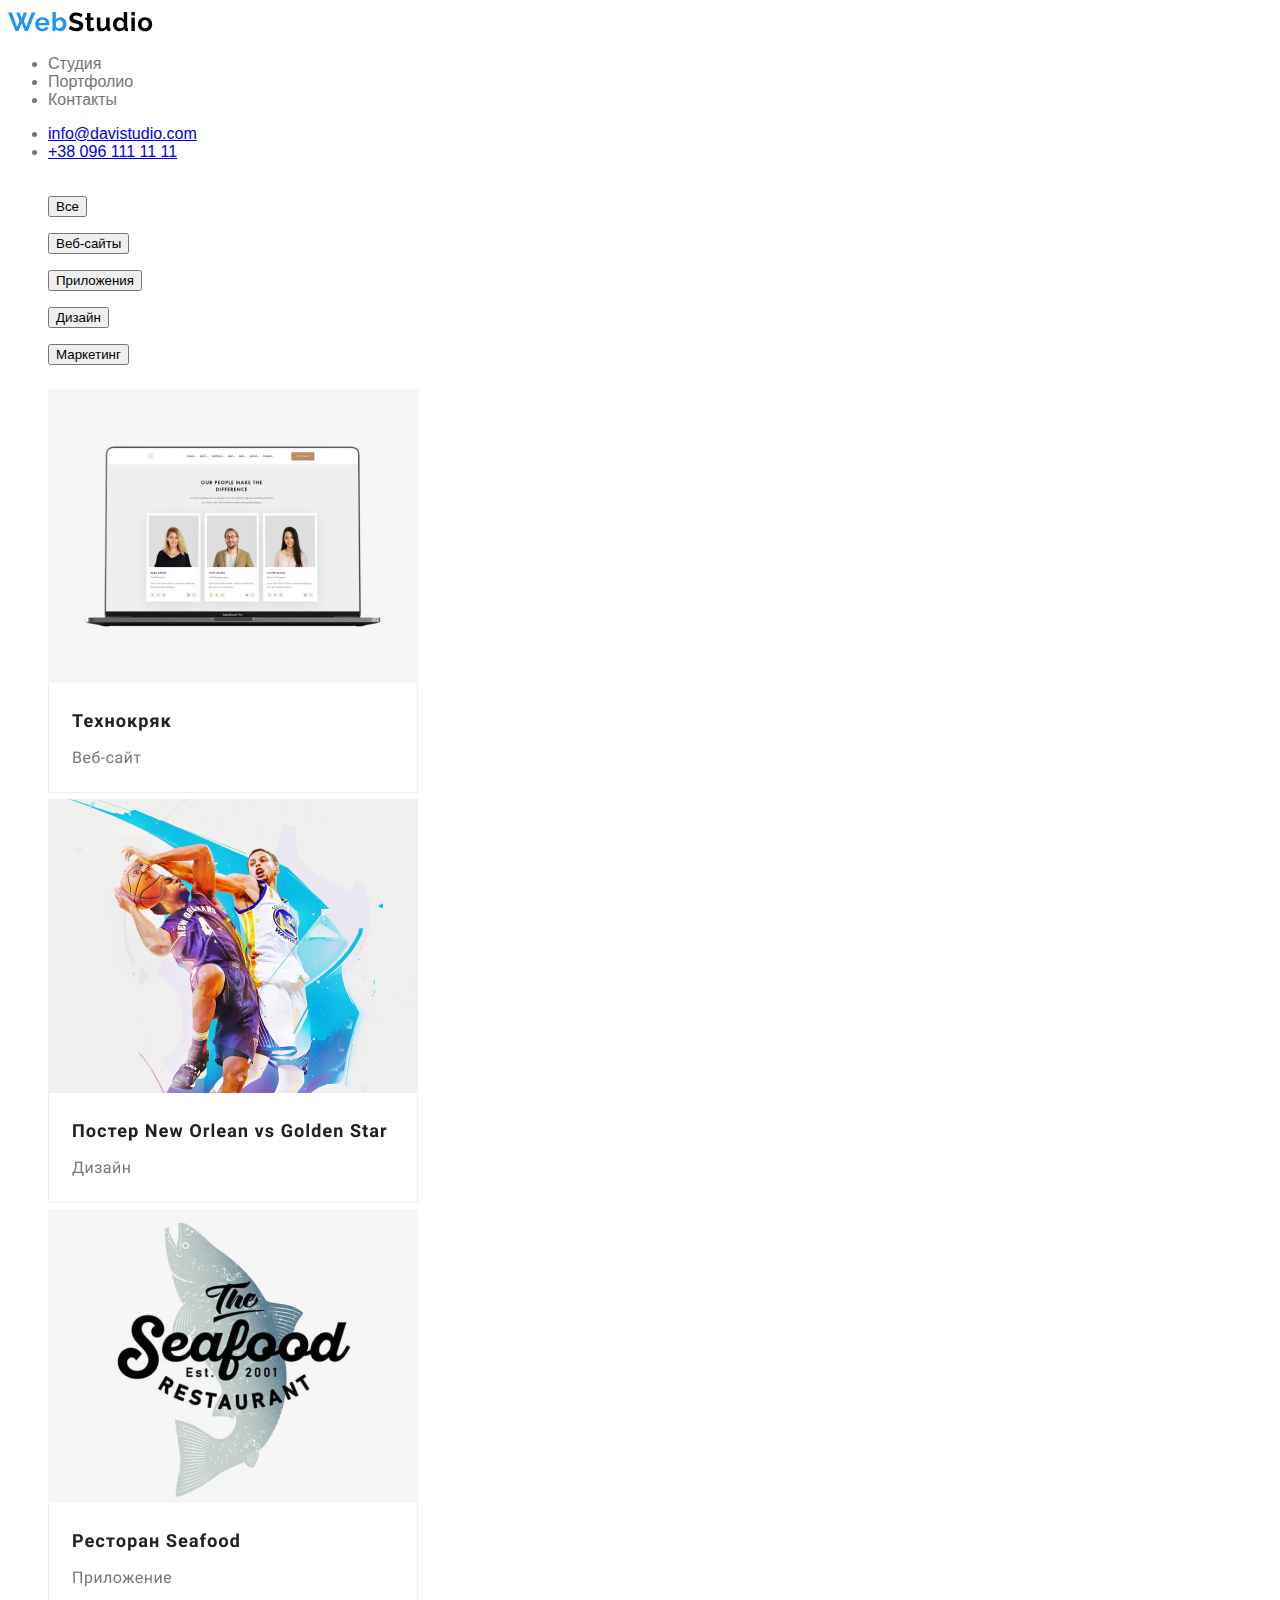
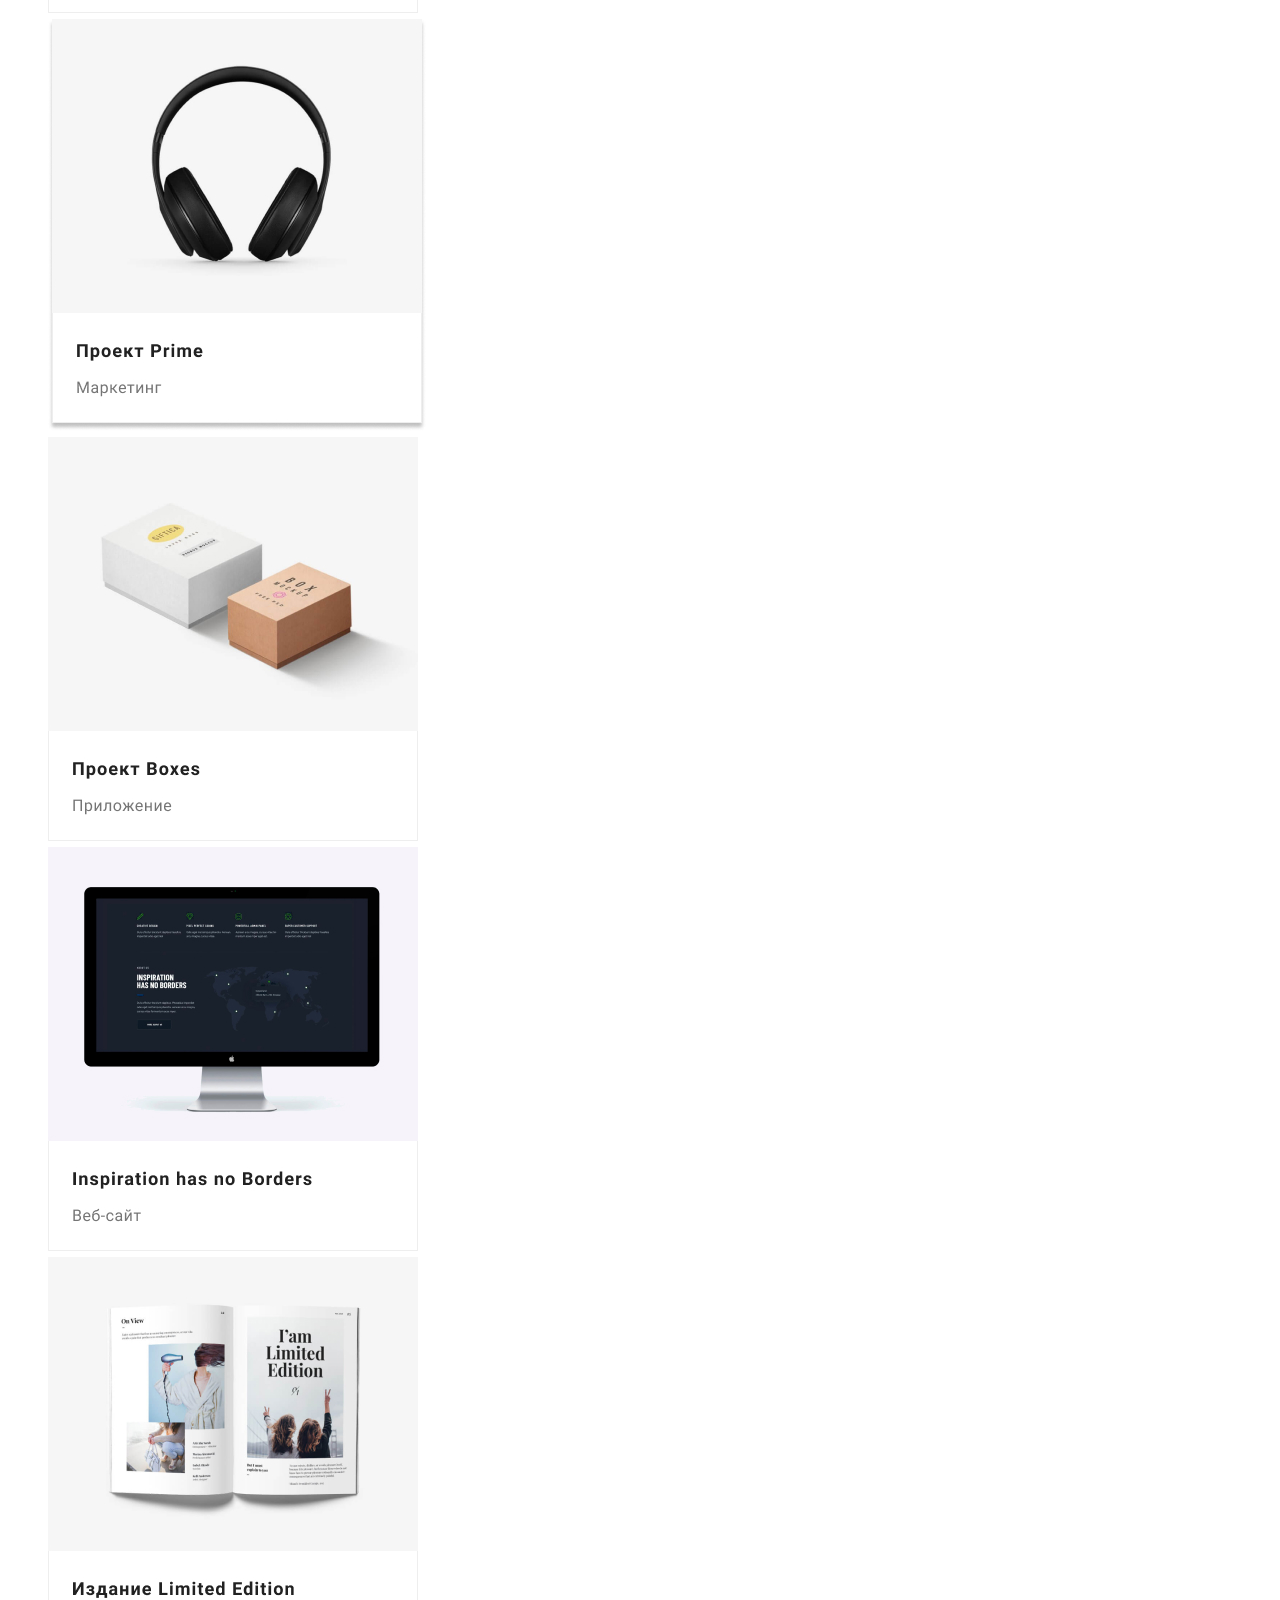
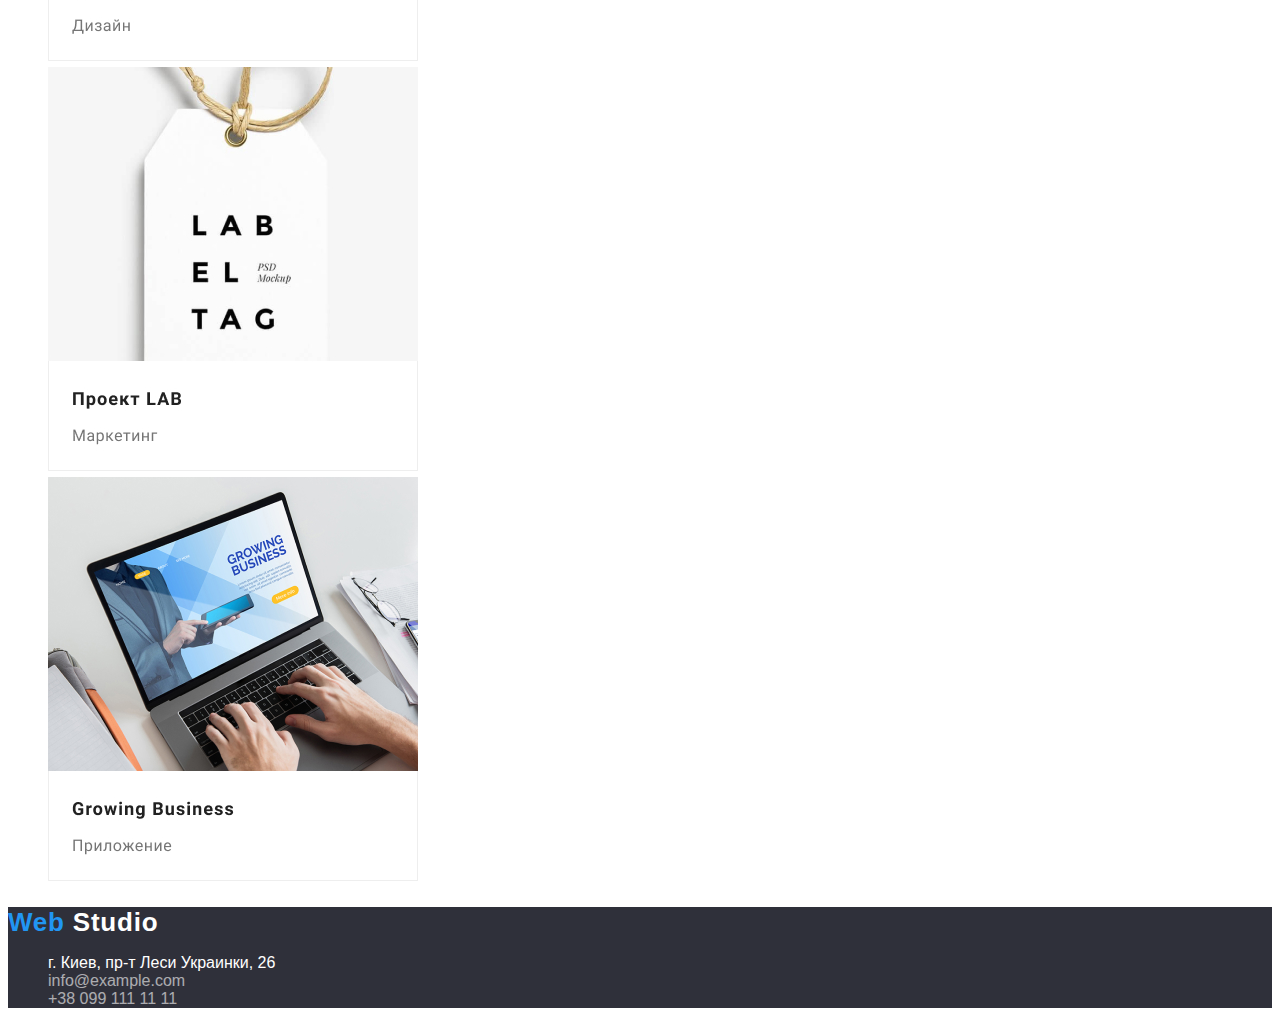
==== portfolio.html @ a0b7e7a0 "фикс хедера" ====
<!DOCTYPE html>
<html lang="ru">
  <head>
    <meta charset="UTF-8" />
    <meta http-equiv="X-UA-Compatible" content="IE=edge" />
    <meta name="viewport" content="width=device-width, initial-scale=1.0" />
    <title>Portfolio</title>
    <link rel="stylesheet" href="./CSS/style.css" />
  </head>
  <body>
    <!--Шапка сайта-->
    <header>
      <nav>
        <a href="./portfolio.html" class="logo">
          <img src="./images/img/logo.web.svg" alt="Логотип компании" />
        </a>
        <ul class="site-nav">
          <li><a href="" class="link">Студия</a></li>
          <li><a href="" class="link">Портфолио</a></li>
          <li><a href="" class="link">Контакты</a></li>
        </ul>

        <ul class="site-nav">
          <li><a href="mailto:info@davistudio.com">info@davistudio.com</a></li>
          <li><a href="tel:+380961111111">+38 096 111 11 11</a></li>
        </ul>
      </nav>
    </header>
    <main>
      <!--Hero-->
      <section class="hero">
        <ul class="list">
          <h1>
            <li><button type="button">Все</li>
            <li><button type="button">Веб-сайты</li>
            <li><button type="button">Приложения</li>
            <li><button type="button">Дизайн</li>
            <li><button type="button">Маркетинг</li>  
          </h1>
          <h2>
            <li><img src="./images/img/img/project 1.jpg" alt="Технокряк"></li>
            <li><img src="./images/img/img/project 2.jpg" alt="Постер New Orlean vs Golden Star" /></li>
            <li><img src="./images/img/img/project 3.jpg" alt="Ресторан Seafood" /></li>
            <li><img src="./images/img/img/project 4.jpg" alt="Проект Prime" /></li>
            <li><img src="./images/img/img/project 5.jpg" alt="Проект Boxes" /></li>
            <li><img src="./images/img/img/project 6.jpg" alt="Inspiration has no Borders" /></li>
            <li><img src="./images/img/img/project 7.jpg" alt="Издание Limited Edition" /></li>
            <li><img src="./images/img/img/project 8.jpg" alt="Проект LAB" /></li>
            <li><img src="./images/img/img/project 9.jpg" alt="Growing Business" /></li>
          </h2> 
        </ul>
      </section>
    </main>
    <footer>
      <div class="footer-section">
        <a href="./index.html" class="link logo-footer">
          <span class="web">Web</span>
          Studio
        </a>

        <address>
          <ul class="address-list list">
            <li class="address-list-item">
              <a href="" class="link address"> г. Киев, пр-т Леси Украинки, 26 </a>
            </li>
            <li class="address-list-item">
              <a href="mailto:info@example.com " class="address-list-link link">
                info@example.com
              </a>
            </li>
            <li class="address-list-item">
              <a href="tel:+380991111111" class="address-list-link link"> +38 099 111 11 11 </a>
            </li>
          </ul>
        </address>
      </div>
    </footer>
  </body>
</html>
---- CSS/style.css ----
:root {
    --title-text-color: #212121;
    --white-color: #ffffff;
    --main-text-color: #757575;
    --accent-color: #2196f3;
    --main-font-family: 'Roboto', sans-serif;
    --main-font-style: normal;
    --accent-font-family: 'Raleway', sans-serif;
    --footer-contacts-color: rgba(255, 255, 255, 0.6);
    --color-button-list-btn: #f5f4fa;
    --dark-background-color: #188ce8;
    --background-color-fon: #2f303a;
    --light-color-fon: #f5f4fa;
    --main-logo-color: #000000;
}

/* -------------- СТИЛИЗАЦИЯ ДЛЯ ВСЕХ---------------------------------------- */

body {
    font-family: var(--main-font-family);
    font-style: var(--main-font-style);
    color: var(--main-text-color);
}

.link {
    text-decoration: none;
    color: inherit;
}

.list {
    list-style: none;
}

/* -------------- СТИЛИЗАЦИЯ ЛОГОТИП---------------------------------------- */

.logo,
.logo-footer {
    font-family: var(--accent-font-family);
    font-weight: bold;
    line-height: 1.192;
    font-size: 26px;
    letter-spacing: 0.03em;
}

.web {
    color: var(--accent-color);
}

.logo {
    color: var(--main-logo-color);
}

.logo-footer {
    color: var(--white-color);
}

.studio-footer {
    color: var(--white-color);
}

/* -------------- СТИЛИЗАЦИЯ навигации---------------------------------------- */
.nav-list {
    color: var(--title-text-color);
    font-weight: 500;
    font-size: 14px;
    line-height: 1.143;
    letter-spacing: 0.02em;
}

.nav-list-link a:hover,
.nav-list-link a:focus,
.contacts-list-item a:hover,
.contacts-list-item a:focus,
.current-page {
    color: var(--accent-color);
}

.contacts-list-item {
    font-weight: 500;
}

/* -------------- СТИЛИЗАЦИЯ html---------------------------------------- */
.hero-section,
.footer-section {
    background: var(--background-color-fon);
}

.visually-hidden {
    position: absolute;
    clip: rect(0 0 0 0);
    width: 1px;
    height: 1px;
    margin: -1px;
}

.team-section {
    background: var(--light-color-fon);
}

.hero-title {
    color: var(--white-color);
    font-weight: 900;
    font-size: 44px;
    line-height: 1.363;
    text-align: center;
    letter-spacing: 0.06em;
    text-transform: uppercase;
}

.modal-button {
    font-family: inherit;
    font-weight: 700;
    font-size: 16px;
    line-height: 1.875;
    text-align: center;
    letter-spacing: 0.06em;
    color: var(--white-color);
    background-color: var(--accent-color);
    cursor: pointer;
    border: none;
    border-radius: 4px;
    box-shadow: 0px 4px 4px rgba(0, 0, 0, 0.15);
}

.modal-button:hover,
.modal-button:focus {
    background: var(--dark-background-color);
}

.title,
.advantage-list-title {
    color: var(--title-text-color);
    font-weight: bold;
    letter-spacing: 0.03em;
}

.title {
    font-size: 36px;
    line-height: 1.167;
    text-align: center;
}

.advantage-list-title {
    font-size: 14px;
    line-height: 1.142;
    text-transform: uppercase;
}

.advantage-list-description {
    font-size: 14px;
    line-height: 1.714x;
    letter-spacing: 0.03em;
}

.team-list-item-name,
.team-list-item-position {
    font-size: 16px;
    line-height: 1.188;
    /* text-align: center;
  letter-spacing: 0.03em; */
}

.team-list-item-name {
    color: var(--title-text-color);
    font-weight: 500;
}

.address-list-item {
    font-style: normal;
    color: var(--white-color);
}

.address-list-link {
    opacity: 0.6;
}

/* -------------- СТИЛИЗАЦИЯ portfolio---------------------------------------- */

.button-list-btn {
    font-weight: 500;
    font-size: 16px;
    line-height: 1.6325;
    text-align: center;
    letter-spacing: 0.03em;
    font-family: inherit;
    border: none;
    border-radius: 4px;
    cursor: pointer;
    box-shadow: 0px 4px 4px rgba(0, 0, 0, 0.15);
    background: none;
}

.btn-main {
    background-color: var(--accent-color);
    color: var(--white-color);
}

.button-list-btn:hover,
.button-list-btn:focus,
.button-list-btn:active {
    color: var(--white-color);
    background: var(--dark-background-color);
}

.projects-list-item-name {
    color: var(--title-text-color);
    font-size: 18px;
    line-height: 2;
    letter-spacing: 0.06em;
}

.projects-list-item-type {
    font-weight: normal;
    font-size: 16px;
    line-height: 1.875;
    letter-spacing: 0.03em;
}

.projects-list-item-description {
    font-size: 18px;
    line-height: 1.556;
    letter-spacing: 0.03em;
}

/* -------------- СТИЛИЗАЦИЯ address list---------------------------------------- */

.address-list-item a:hover,
.address-list-item a:focus {
    color: var(--accent-color);
}

.address {
    color: var(--white-color);
}
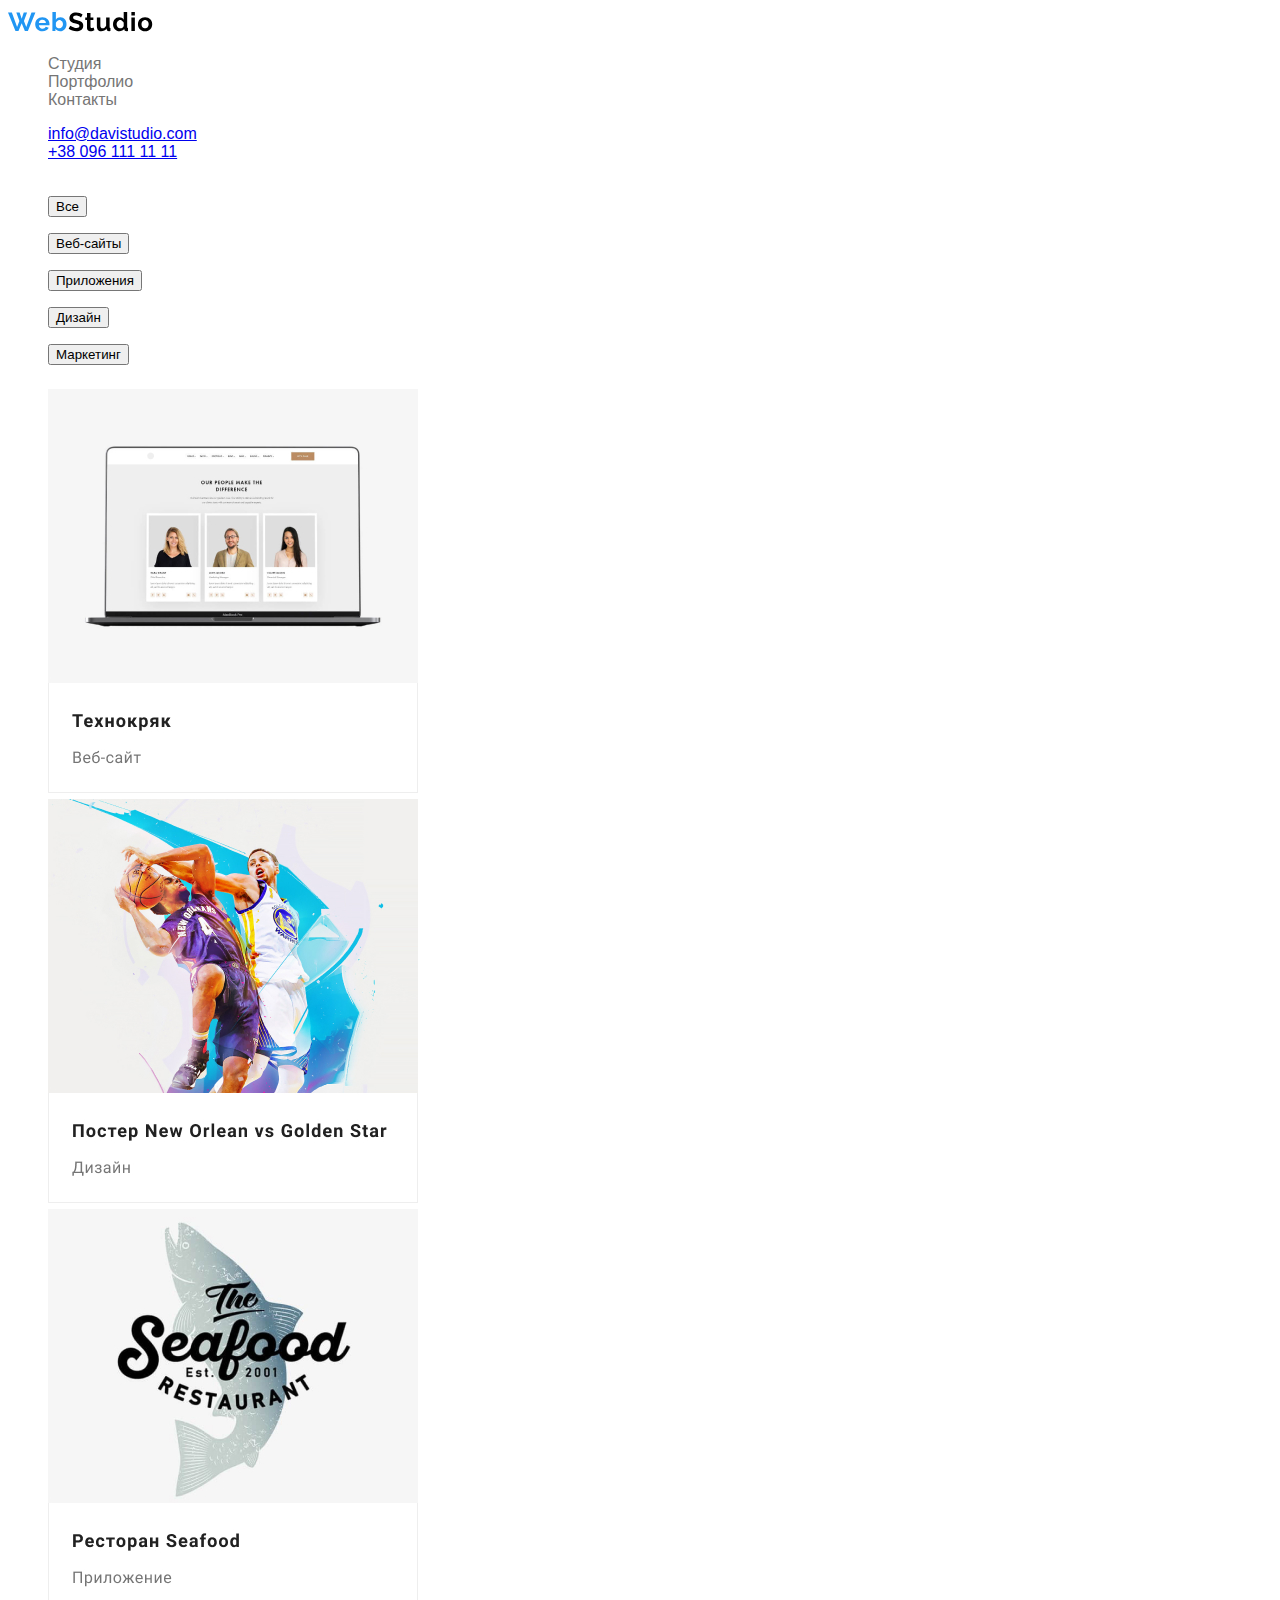
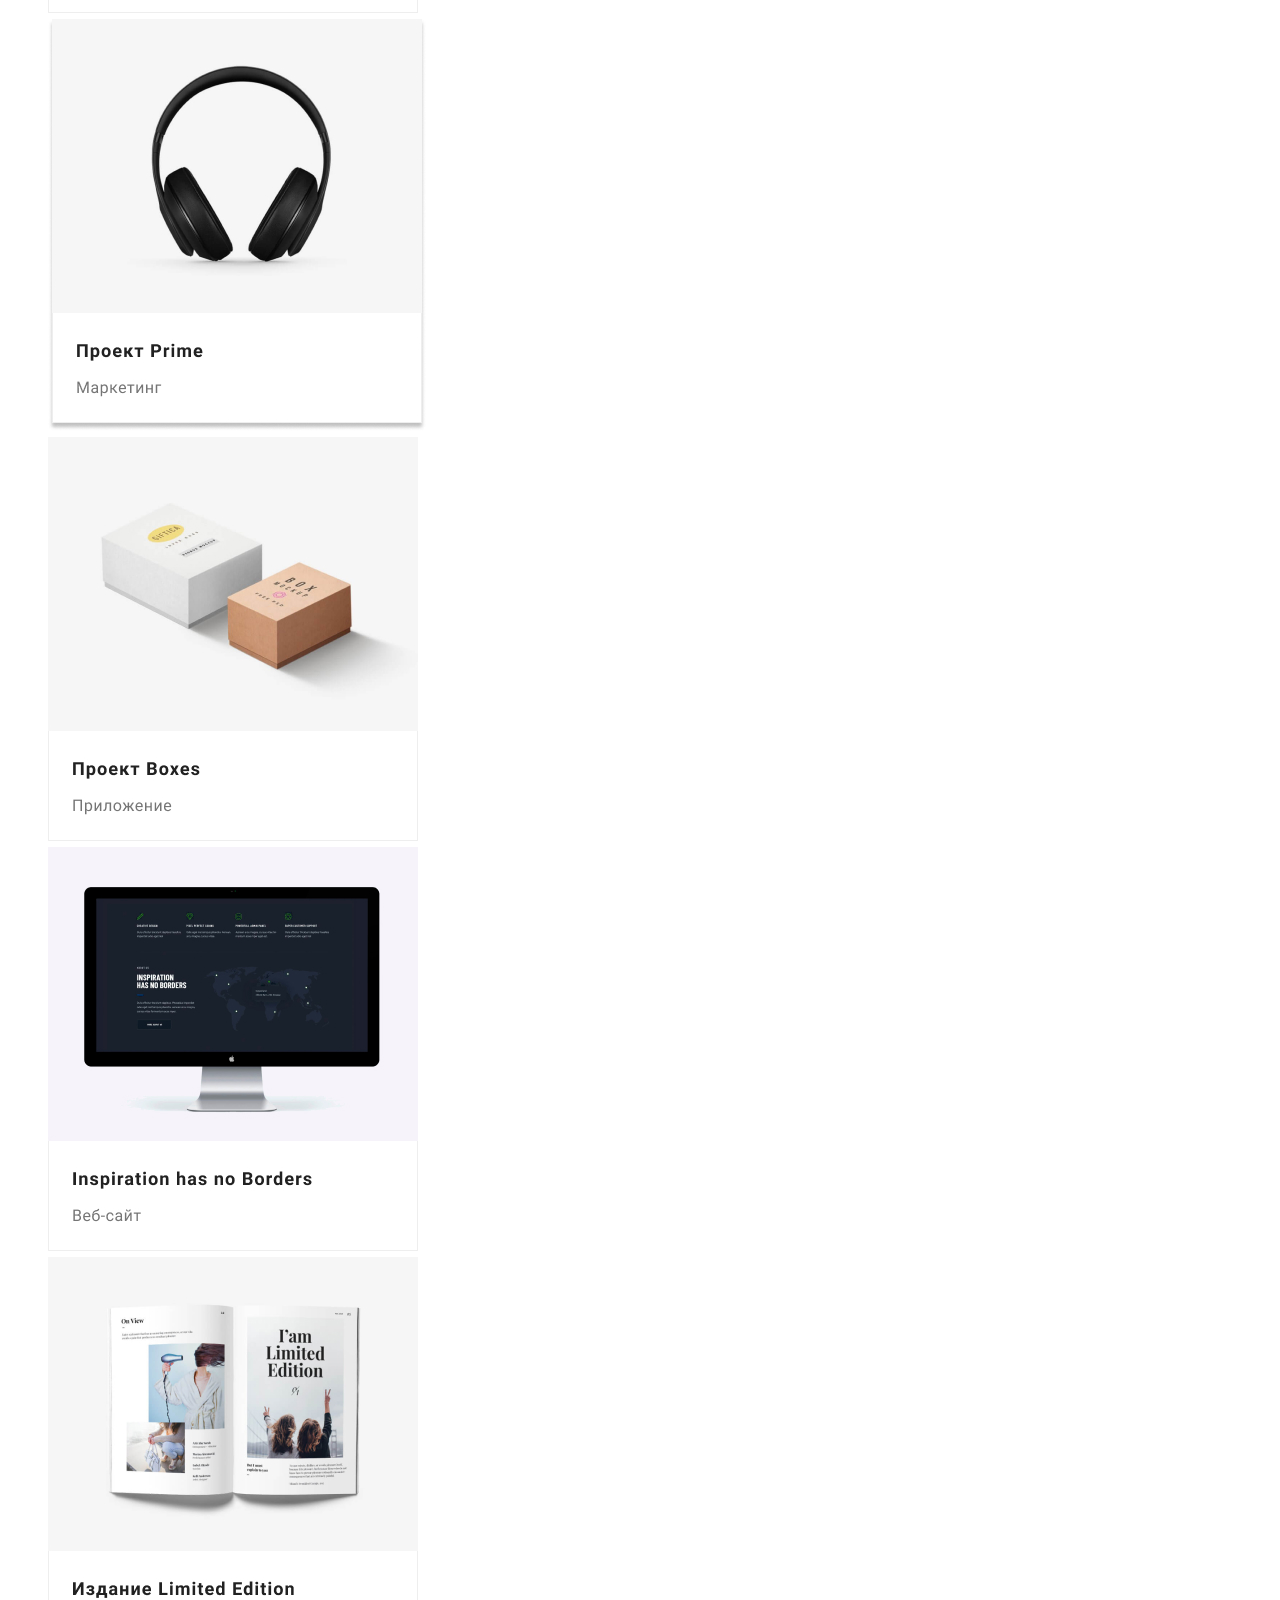
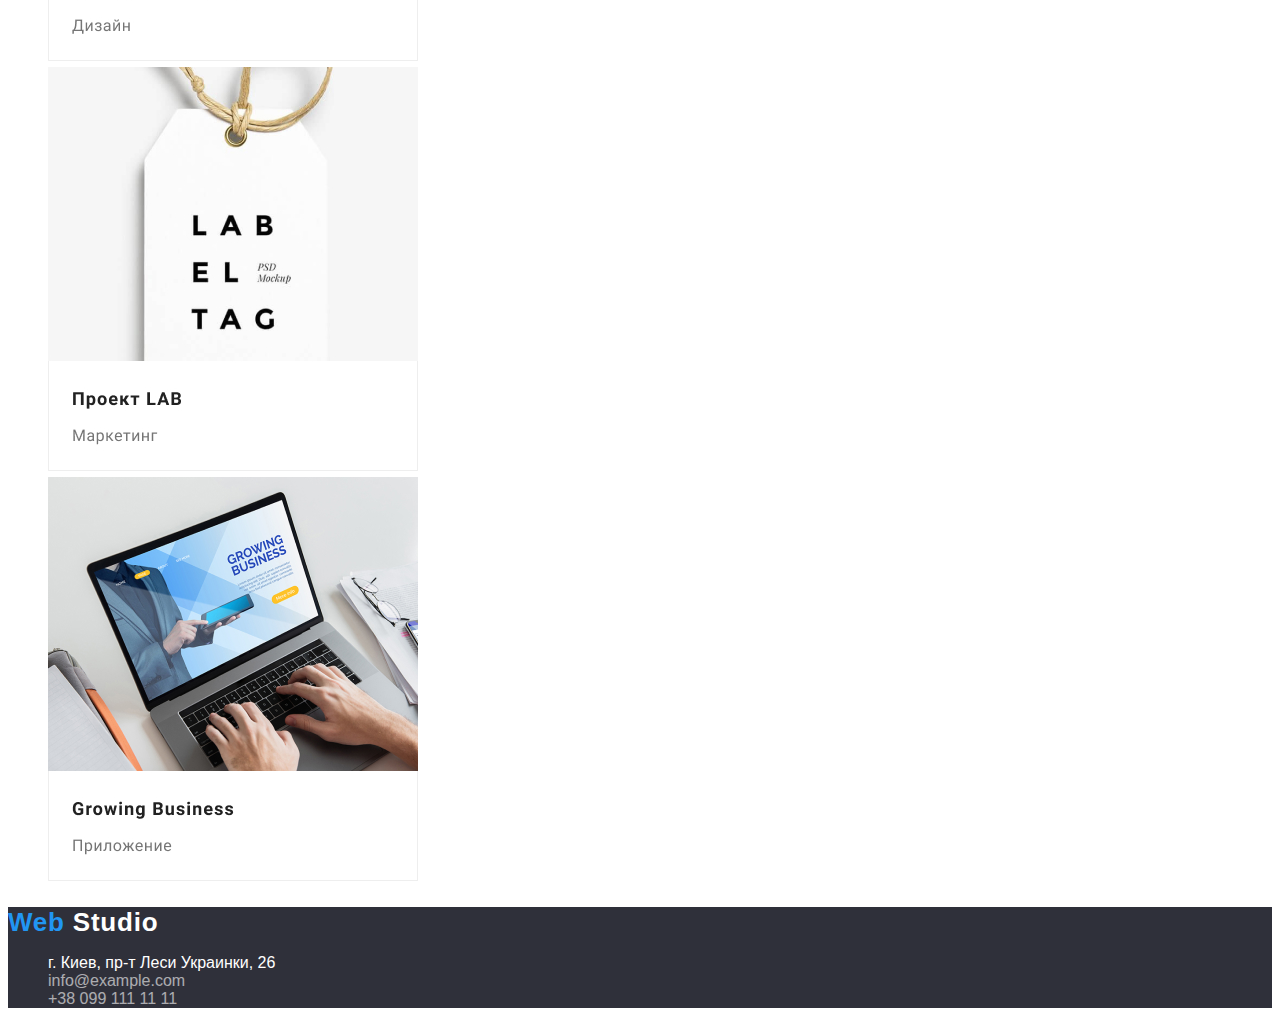
==== commit 899d6fbd: "Убирает точки" ====
--- a/portfolio.html
+++ b/portfolio.html
@@ -15,7 +15,7 @@
           <img src="./images/img/logo.web.svg" alt="Логотип компании" />
         </a>
         <ul class="site-nav">
-          <li><a href="" class="link">Студия</a></li>
+          <li><a href="./index.html" class="link">Студия</a></li>
           <li><a href="" class="link">Портфолио</a></li>
           <li><a href="" class="link">Контакты</a></li>
         </ul>
--- a/CSS/style.css
+++ b/CSS/style.css
@@ -14,6 +14,10 @@
     --main-logo-color: #000000;
 }
 
+li {
+    list-style: none;
+}
+
 /* -------------- СТИЛИЗАЦИЯ ДЛЯ ВСЕХ---------------------------------------- */
 
 body {
@@ -27,9 +31,7 @@
     color: inherit;
 }
 
-.list {
-    list-style: none;
-}
+
 
 /* -------------- СТИЛИЗАЦИЯ ЛОГОТИП---------------------------------------- */
 
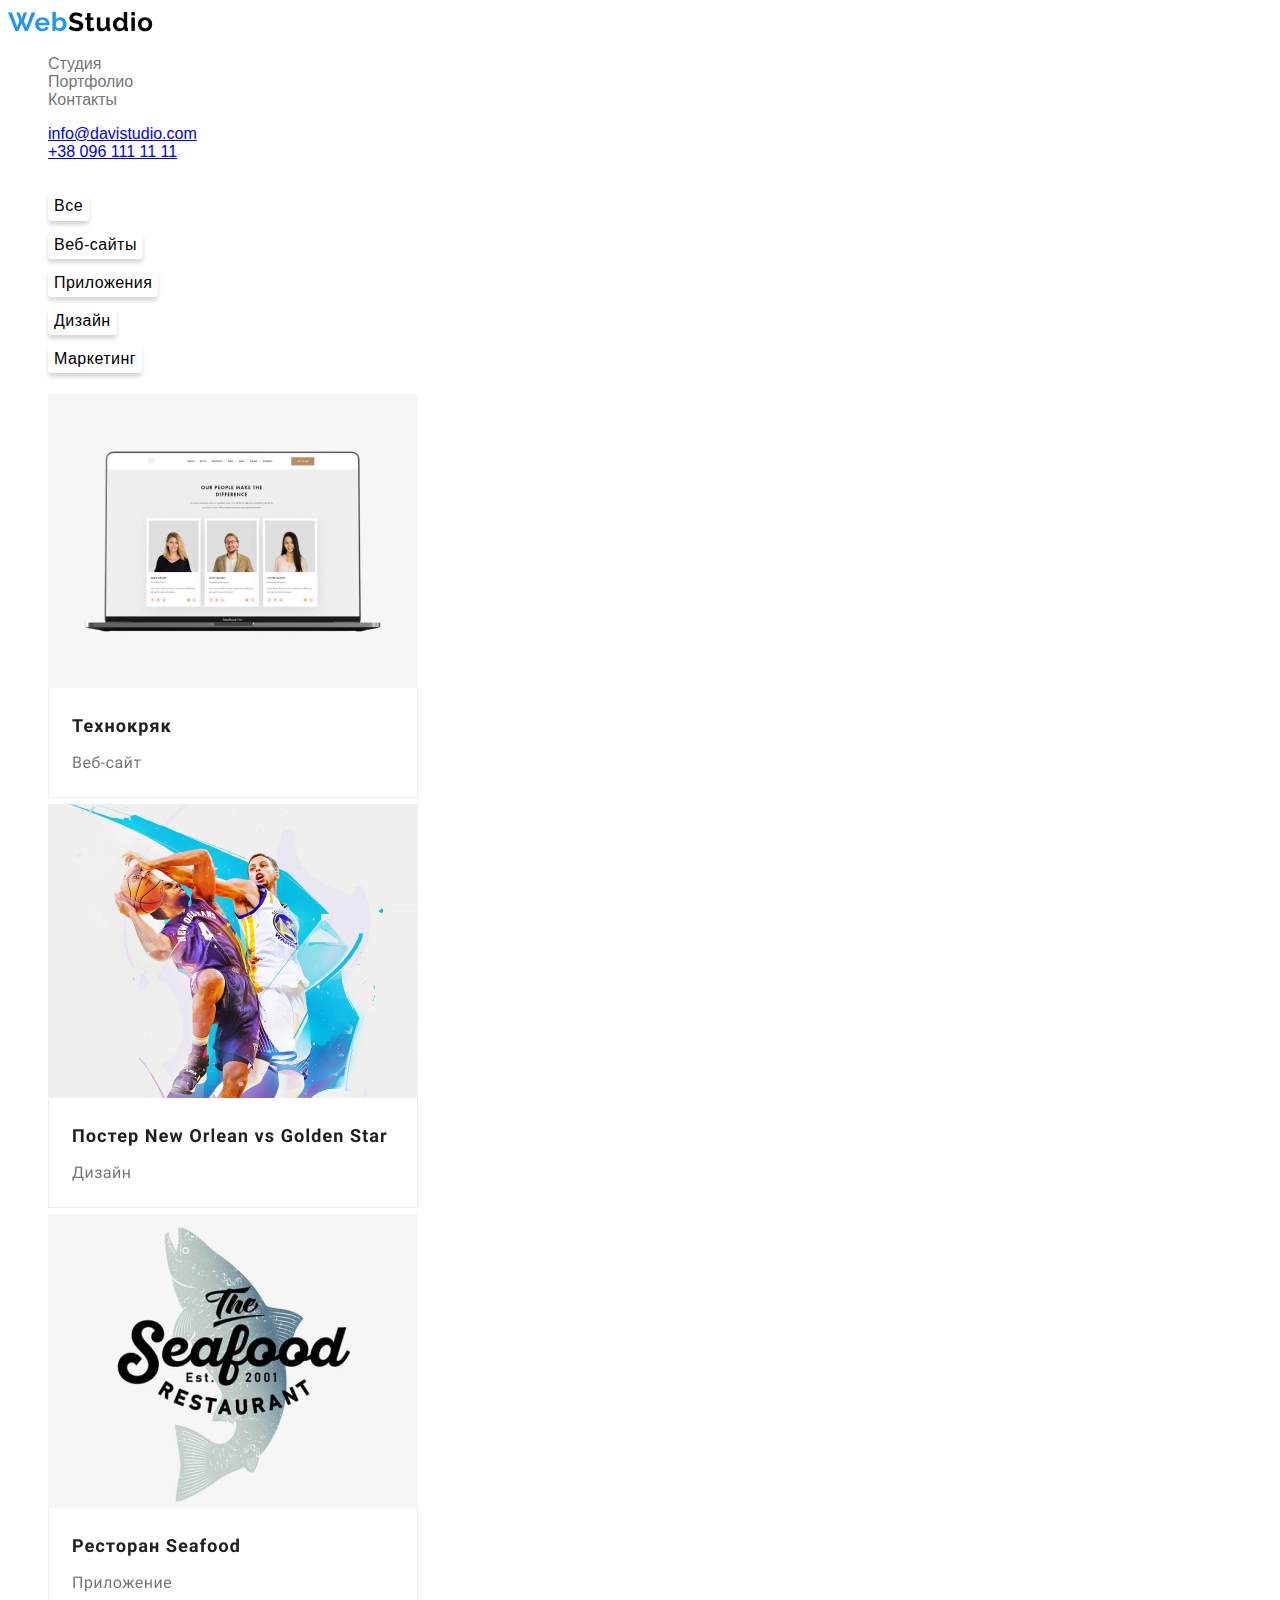
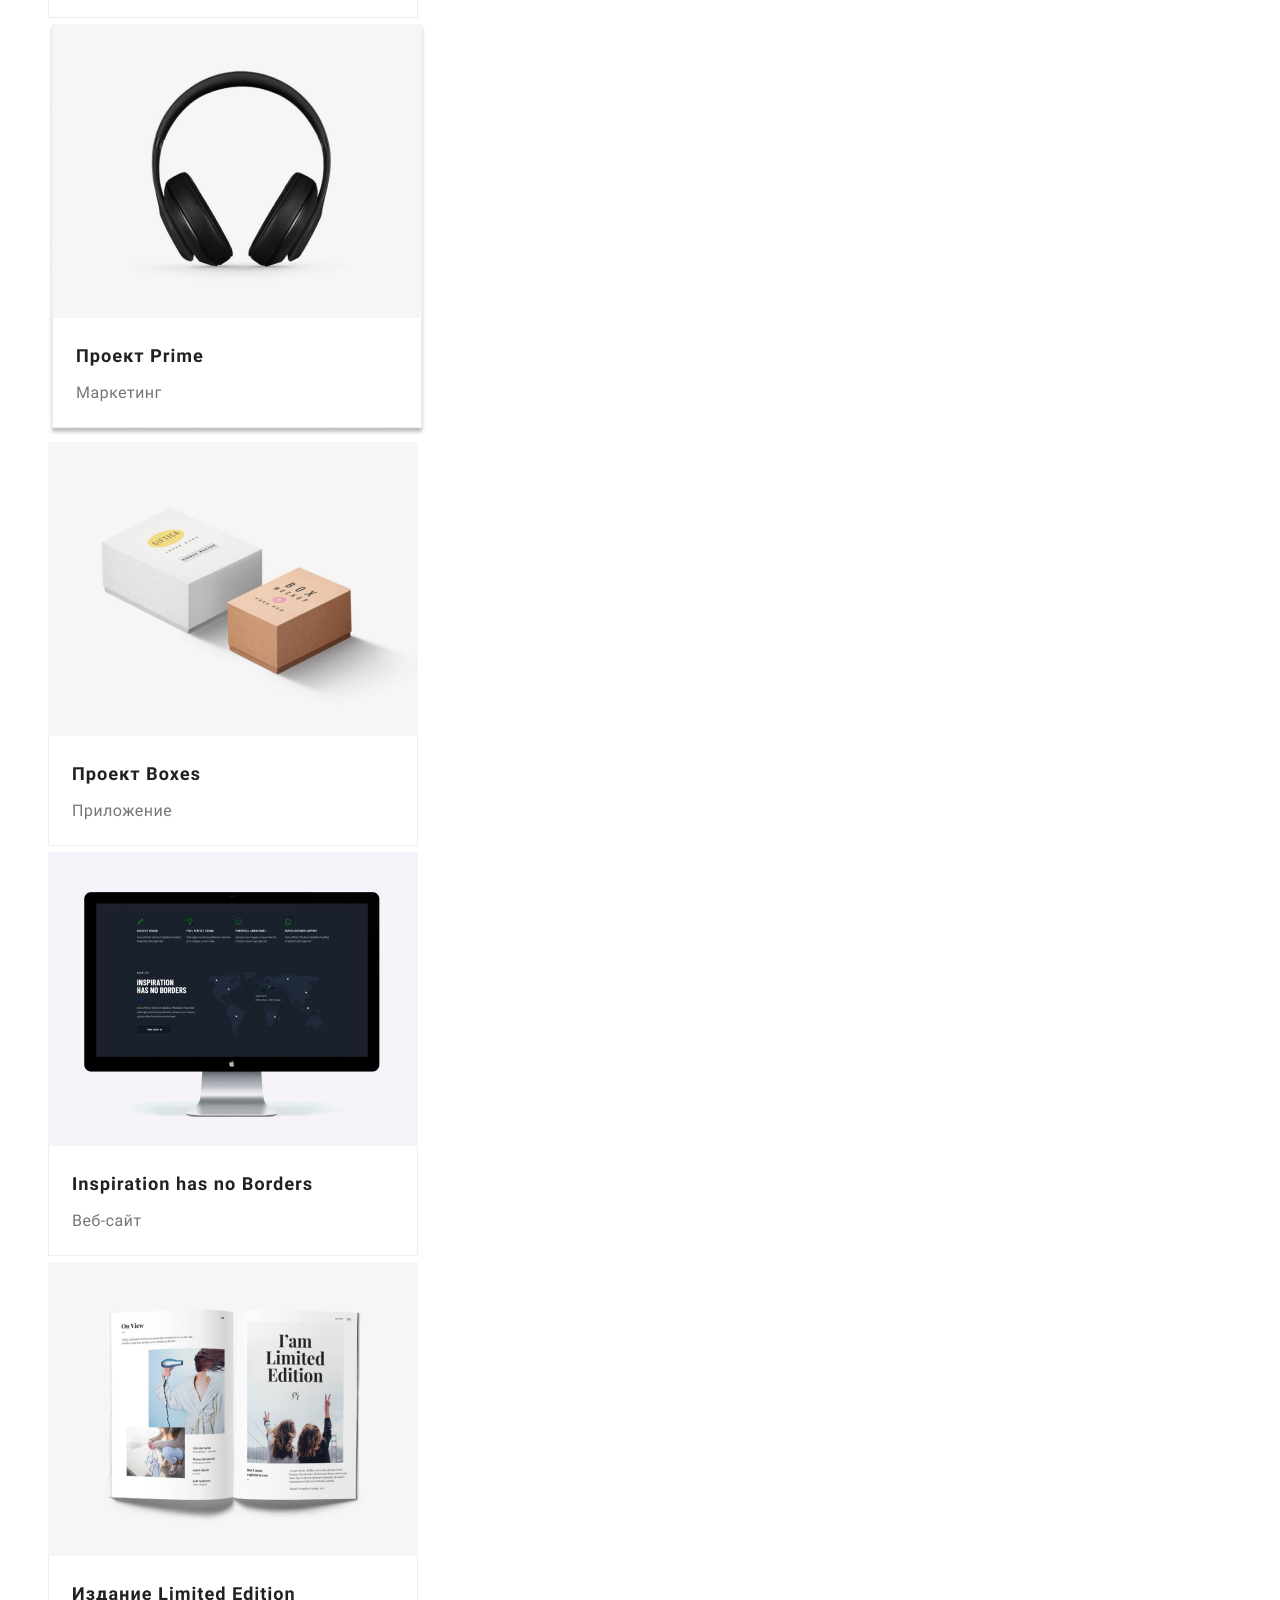
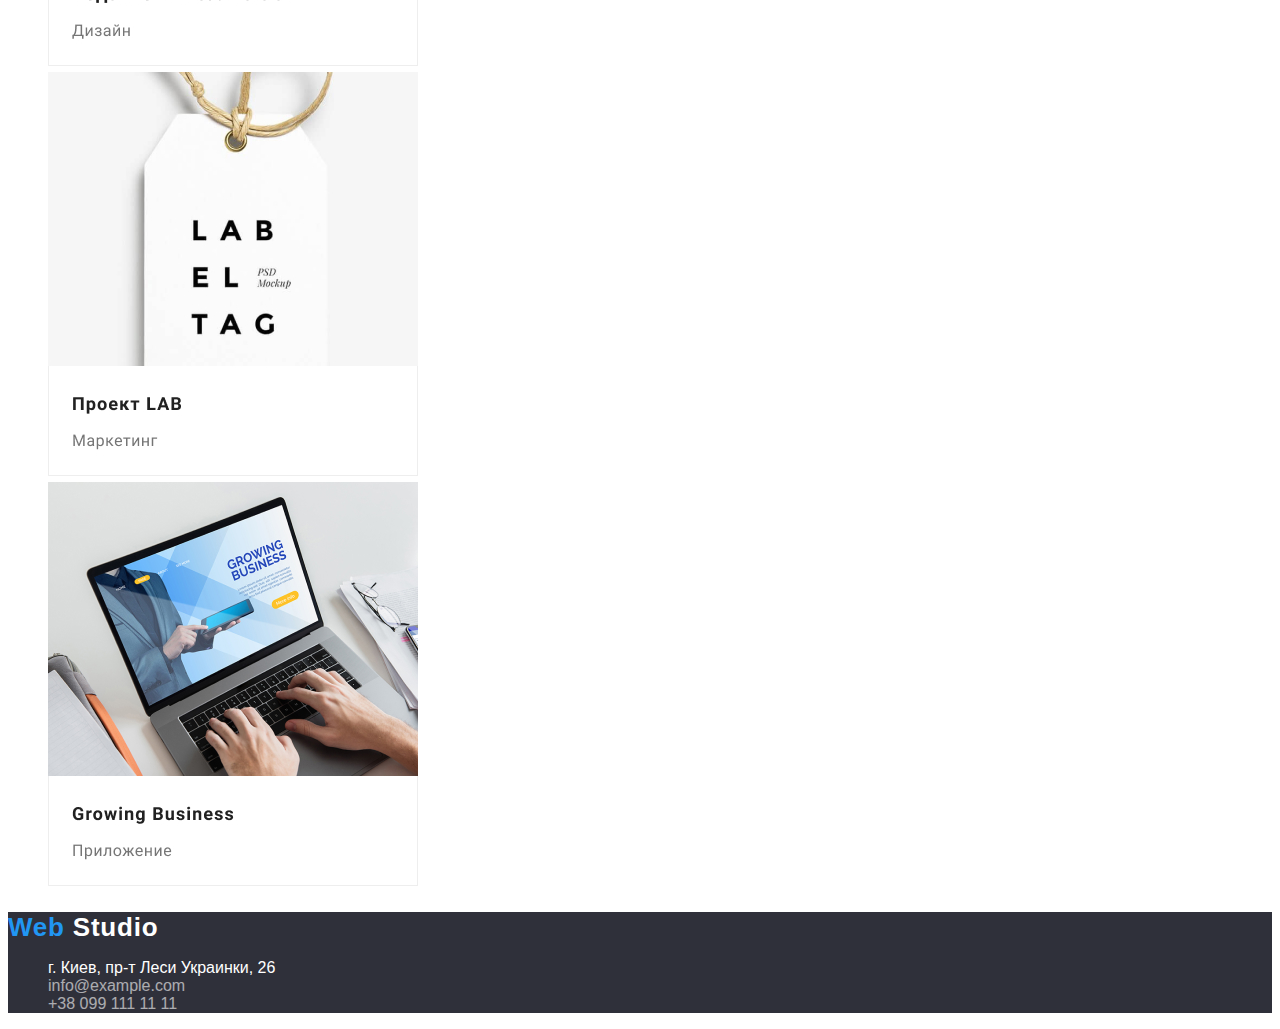
==== commit 65e718e1: "Меняет батоны" ====
--- a/portfolio.html
+++ b/portfolio.html
@@ -31,15 +31,26 @@
       <section class="hero">
         <ul class="list">
           <h1>
-            <li><button type="button">Все</li>
-            <li><button type="button">Веб-сайты</li>
-            <li><button type="button">Приложения</li>
-            <li><button type="button">Дизайн</li>
-            <li><button type="button">Маркетинг</li>  
+            <li><button type="button" class="button-list-btn">Все</button></li>
+            <li class="button-list-item">
+              <button type="button" class="button-list-btn">Веб-сайты</button>
+            </li>
+            <li class="button-list-item">
+              <button type="button" class="button-list-btn">Приложения</button>
+            </li>
+            <li class="button-list-item">
+              <button type="button" class="button-list-btn">Дизайн</button>
+            </li>
+            <li class="button-list-item">
+              <button type="button" class="button-list-btn">Маркетинг</button>
+            </li>
           </h1>
+
           <h2>
-            <li><img src="./images/img/img/project 1.jpg" alt="Технокряк"></li>
-            <li><img src="./images/img/img/project 2.jpg" alt="Постер New Orlean vs Golden Star" /></li>
+            <li><img src="./images/img/img/project 1.jpg" alt="Технокряк" /></li>
+            <li>
+              <img src="./images/img/img/project 2.jpg" alt="Постер New Orlean vs Golden Star" />
+            </li>
             <li><img src="./images/img/img/project 3.jpg" alt="Ресторан Seafood" /></li>
             <li><img src="./images/img/img/project 4.jpg" alt="Проект Prime" /></li>
             <li><img src="./images/img/img/project 5.jpg" alt="Проект Boxes" /></li>
@@ -47,7 +58,7 @@
             <li><img src="./images/img/img/project 7.jpg" alt="Издание Limited Edition" /></li>
             <li><img src="./images/img/img/project 8.jpg" alt="Проект LAB" /></li>
             <li><img src="./images/img/img/project 9.jpg" alt="Growing Business" /></li>
-          </h2> 
+          </h2>
         </ul>
       </section>
     </main>
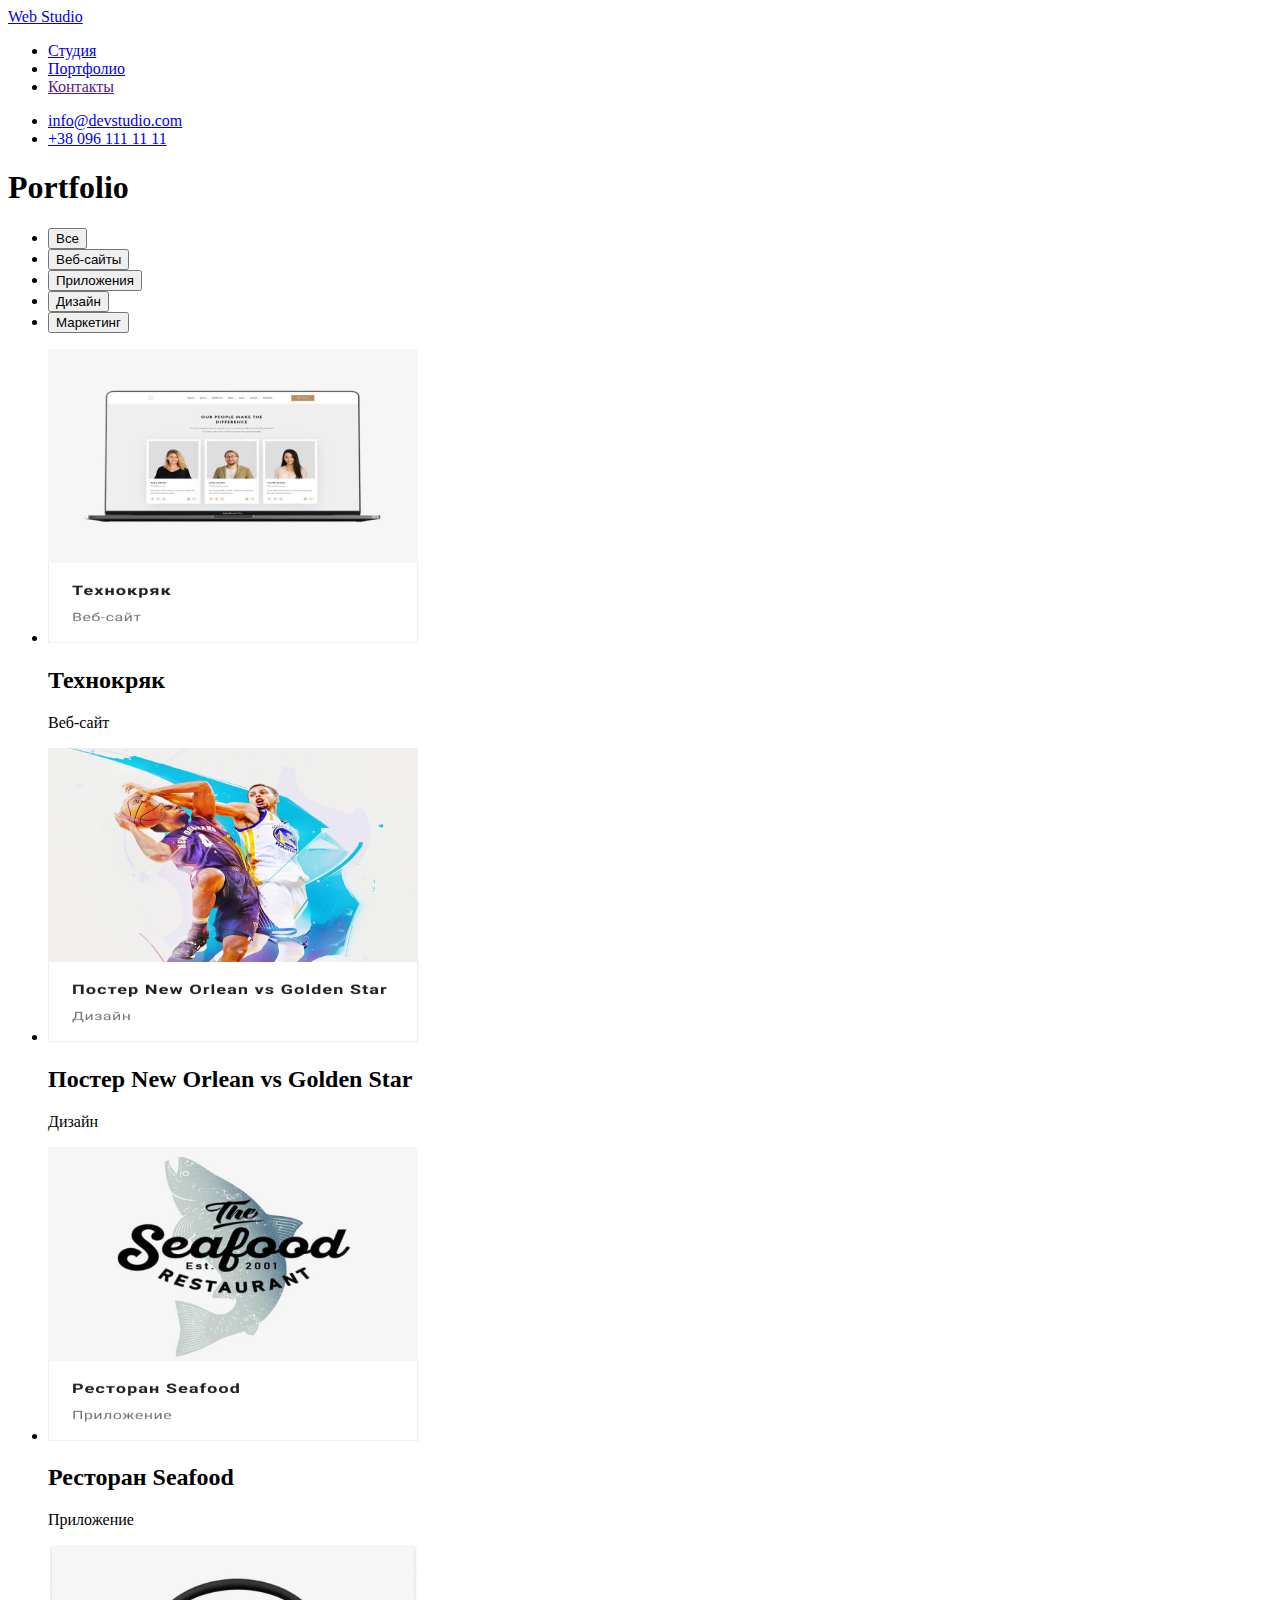
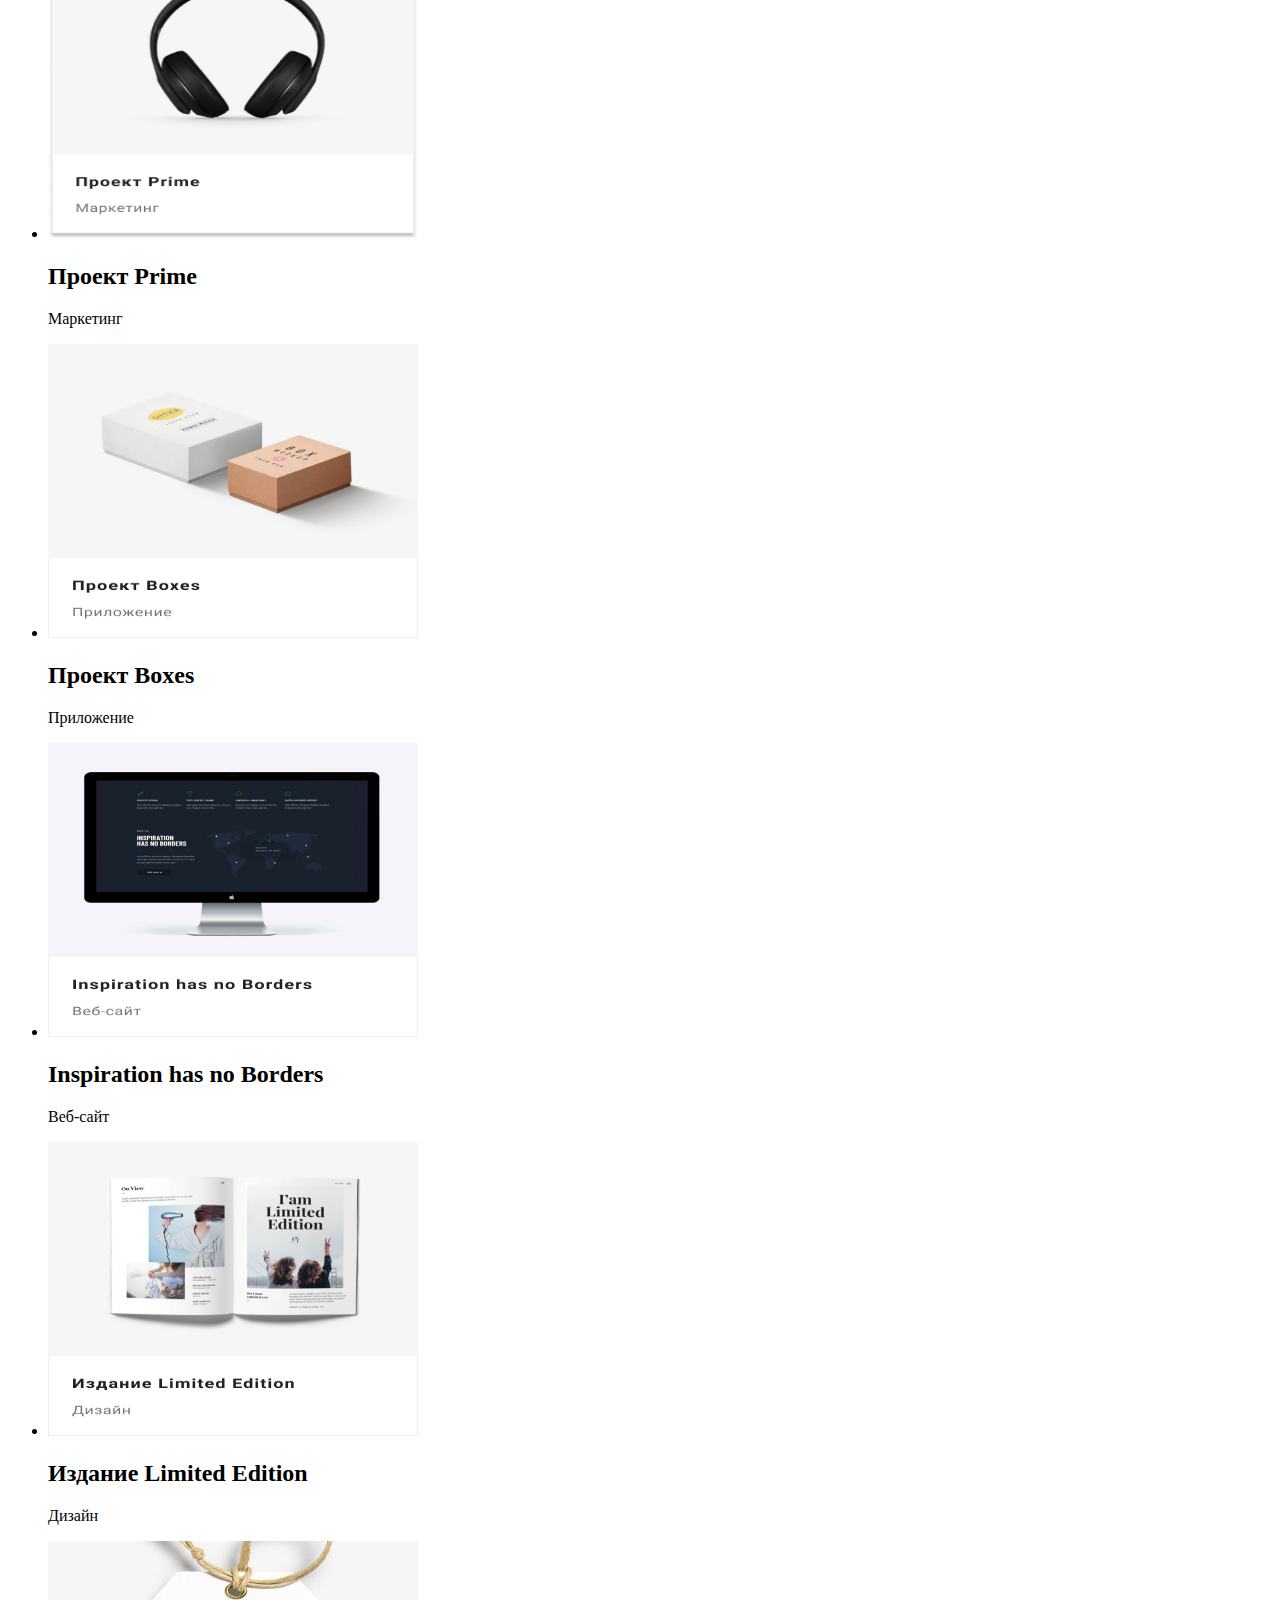
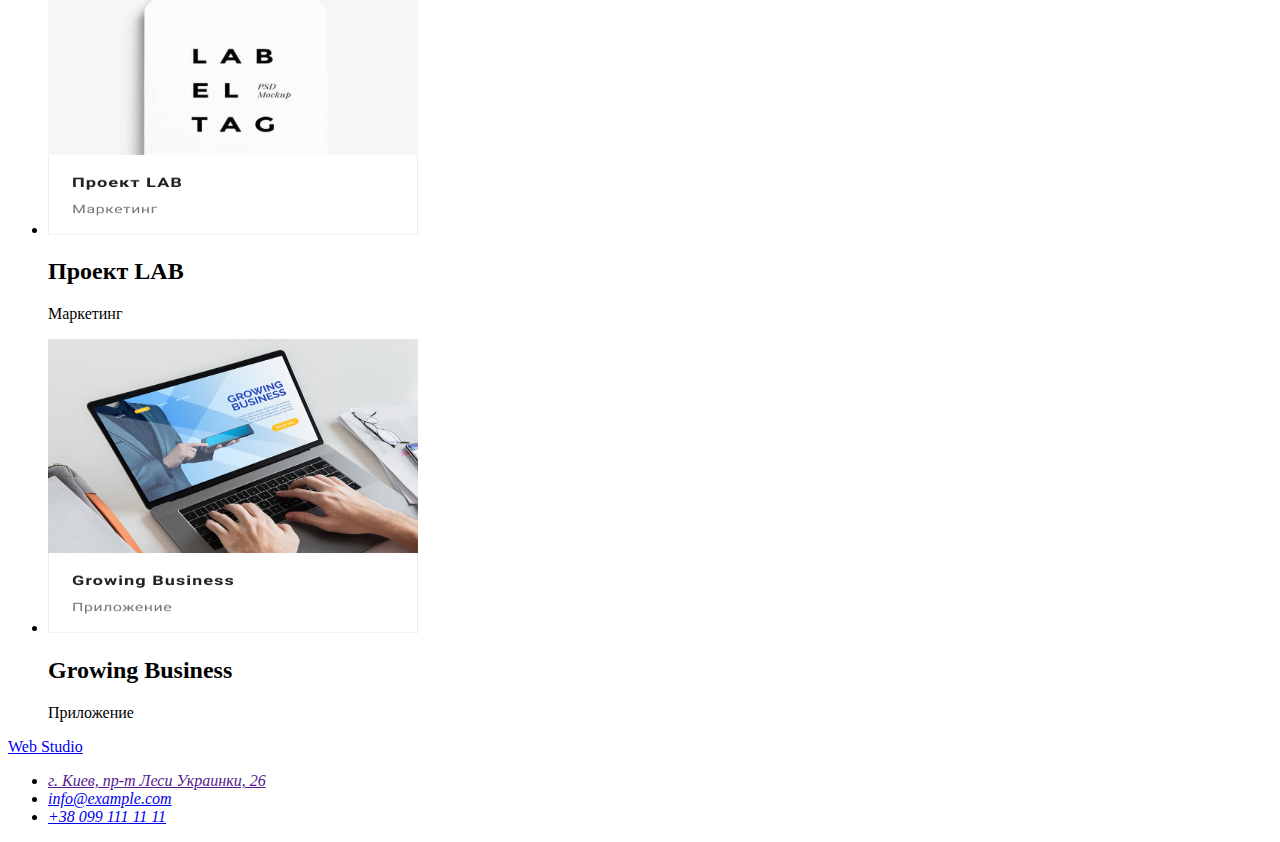
==== commit 4105ecef: "редактирует код" ====
--- a/portfolio.html
+++ b/portfolio.html
@@ -1,67 +1,250 @@
 <!DOCTYPE html>
-<html lang="ru">
+<html lang="en">
   <head>
     <meta charset="UTF-8" />
     <meta http-equiv="X-UA-Compatible" content="IE=edge" />
     <meta name="viewport" content="width=device-width, initial-scale=1.0" />
     <title>Portfolio</title>
-    <link rel="stylesheet" href="./CSS/style.css" />
+    <link rel="stylesheet" href="./css/style.css" />
+    <link rel="preconnect" href="https://fonts.gstatic.com" />
+    <link
+      href="https://fonts.googleapis.com/css2?family=Raleway:wght@700&family=Roboto:wght@400;500;700;900&display=swap"
+      rel="stylesheet"
+    />
   </head>
   <body>
-    <!--Шапка сайта-->
+    <!-- --------header---------- -->
     <header>
-      <nav>
-        <a href="./portfolio.html" class="logo">
-          <img src="./images/img/logo.web.svg" alt="Логотип компании" />
-        </a>
-        <ul class="site-nav">
-          <li><a href="./index.html" class="link">Студия</a></li>
-          <li><a href="" class="link">Портфолио</a></li>
-          <li><a href="" class="link">Контакты</a></li>
-        </ul>
-
-        <ul class="site-nav">
-          <li><a href="mailto:info@davistudio.com">info@davistudio.com</a></li>
-          <li><a href="tel:+380961111111">+38 096 111 11 11</a></li>
+      <a href="./index.html" class="link logo">
+        <span class="web">Web</span>
+        Studio
+      </a>
+
+      <nav class="nav-page">
+        <ul class="nav-list list">
+          <li class="nav-list-link">
+            <a href="./index.html" class="link">Студия</a>
+          </li>
+          <li class="nav-list-link">
+            <a href="./portfolio.html" class="link current-page">Портфолио</a>
+          </li>
+          <li class="nav-list-link">
+            <a href="" class="link">Контакты</a>
+          </li>
         </ul>
       </nav>
+
+      <!-- --------header contacts---------=------ -->
+      <ul class="contacts-list list">
+        <li class="contacts-list-item">
+          <a href="mailto:info@devstudio.com" class="link"> info@devstudio.com </a>
+        </li>
+        <li class="contacts-list-item">
+          <a href="tel:+380961111111" class="link">+38 096 111 11 11</a>
+        </li>
+      </ul>
     </header>
+
     <main>
-      <!--Hero-->
-      <section class="hero">
-        <ul class="list">
-          <h1>
-            <li><button type="button" class="button-list-btn">Все</button></li>
-            <li class="button-list-item">
-              <button type="button" class="button-list-btn">Веб-сайты</button>
-            </li>
-            <li class="button-list-item">
-              <button type="button" class="button-list-btn">Приложения</button>
-            </li>
-            <li class="button-list-item">
-              <button type="button" class="button-list-btn">Дизайн</button>
-            </li>
-            <li class="button-list-item">
-              <button type="button" class="button-list-btn">Маркетинг</button>
-            </li>
-          </h1>
-
-          <h2>
-            <li><img src="./images/img/img/project 1.jpg" alt="Технокряк" /></li>
-            <li>
-              <img src="./images/img/img/project 2.jpg" alt="Постер New Orlean vs Golden Star" />
-            </li>
-            <li><img src="./images/img/img/project 3.jpg" alt="Ресторан Seafood" /></li>
-            <li><img src="./images/img/img/project 4.jpg" alt="Проект Prime" /></li>
-            <li><img src="./images/img/img/project 5.jpg" alt="Проект Boxes" /></li>
-            <li><img src="./images/img/img/project 6.jpg" alt="Inspiration has no Borders" /></li>
-            <li><img src="./images/img/img/project 7.jpg" alt="Издание Limited Edition" /></li>
-            <li><img src="./images/img/img/project 8.jpg" alt="Проект LAB" /></li>
-            <li><img src="./images/img/img/project 9.jpg" alt="Growing Business" /></li>
-          </h2>
+      <!------------------portfolio------------------------->
+      <section class="portfolio-section">
+        <h1 class="hero-title-portfolio visually-hidden">Portfolio</h1>
+        <!------------------list button------------------------->
+        <ul class="button-list list">
+          <li class="button-list-item">
+            <button type="button" class="button-list-btn">Все</button>
+          </li>
+          <li class="button-list-item">
+            <button type="button" class="button-list-btn">Веб-сайты</button>
+          </li>
+          <li class="button-list-item">
+            <button type="button" class="button-list-btn">Приложения</button>
+          </li>
+          <li class="button-list-item">
+            <button type="button" class="button-list-btn">Дизайн</button>
+          </li>
+          <li class="button-list-item">
+            <button type="button" class="button-list-btn">Маркетинг</button>
+          </li>
+        </ul>
+
+        <!------------------projects---------------------------->
+        <ul class="projects-list list">
+          <li class="projects-list-item">
+            <a href="" class="projects-list-item-link link">
+              <img
+                src="./images/img/img/project1.jpg"
+                alt="Технокряк"
+                class="projects-list-item-img"
+                width="370"
+                height="294"
+              />
+            </a>
+            <h2 class="projects-list-item-name">Технокряк</h2>
+            <p class="projects-list-item-type">Веб-сайт</p>
+            <!-- <p class="projects-list-item-description">
+              Технокряк это современная площадка распространения коронавируса.
+              Компании используют эту платформу для цифрового шпионажа и атак на
+              защищённые сервера конкурентов.
+            </p> -->
+          </li>
+
+          <li class="projects-list-item">
+            <a href="" class="projects-list-item-link link">
+              <img
+                src="./images/img/img/project2.jpg"
+                alt="Постер New Orlean vs Golden Star"
+                class="projects-list-item-img"
+                width="370"
+                height="294"
+              />
+            </a>
+            <h2 class="projects-list-item-name">Постер New Orlean vs Golden Star</h2>
+            <p class="projects-list-item-type">Дизайн</p>
+            <!-- <p class="projects-list-item-description">
+              Технокряк это современная площадка распространения коронавируса.
+              Компании используют эту платформу для цифрового шпионажа и атак на
+              защищённые сервера конкурентов.
+            </p> -->
+          </li>
+
+          <li class="projects-list-item">
+            <a href="" class="projects-list-item-link link">
+              <img
+                src="./images/img/img/project3.jpg"
+                alt="Ресторан Seafood"
+                class="projects-list-item-img"
+                width="370"
+                height="294"
+              />
+            </a>
+            <h2 class="projects-list-item-name">Ресторан Seafood</h2>
+            <p class="projects-list-item-type">Приложение</p>
+            <!-- <p class="projects-list-item-description">
+              Технокряк это современная площадка распространения коронавируса.
+              Компании используют эту платформу для цифрового шпионажа и атак на
+              защищённые сервера конкурентов.
+            </p> -->
+          </li>
+
+          <li class="projects-list-item">
+            <a href="" class="projects-list-item-link link">
+              <img
+                src="./images/img/img/project4.jpg"
+                alt="Проект Prime"
+                class="projects-list-item-img"
+                width="370"
+                height="294"
+              />
+            </a>
+            <h2 class="projects-list-item-name">Проект Prime</h2>
+            <p class="projects-list-item-type">Маркетинг</p>
+            <!-- <p class="projects-list-item-description">
+              Технокряк это современная площадка распространения коронавируса.
+              Компании используют эту платформу для цифрового шпионажа и атак на
+              защищённые сервера конкурентов.
+            </p> -->
+          </li>
+
+          <li class="projects-list-item">
+            <a href="" class="projects-list-item-link link">
+              <img
+                src="./images/img/img/project5.jpg"
+                alt="Проект Boxes"
+                class="projects-list-item-img"
+                width="370"
+                height="294"
+              />
+            </a>
+            <h2 class="projects-list-item-name">Проект Boxes</h2>
+            <p class="projects-list-item-type">Приложение</p>
+            <!-- <p class="projects-list-item-description">
+              Технокряк это современная площадка распространения коронавируса.
+              Компании используют эту платформу для цифрового шпионажа и атак на
+              защищённые сервера конкурентов.
+            </p> -->
+          </li>
+
+          <li class="projects-list-item">
+            <a href="" class="projects-list-item-link link">
+              <img
+                src="./images/img/img/project6.jpg"
+                alt="Inspiration has no Borders"
+                class="projects-list-item-img"
+                width="370"
+                height="294"
+              />
+            </a>
+            <h2 class="projects-list-item-name">Inspiration has no Borders</h2>
+            <p class="projects-list-item-type">Веб-сайт</p>
+            <!-- <p class="projects-list-item-description">
+              Технокряк это современная площадка распространения коронавируса.
+              Компании используют эту платформу для цифрового шпионажа и атак на
+              защищённые сервера конкурентов.
+            </p> -->
+          </li>
+
+          <li class="projects-list-item">
+            <a href="" class="projects-list-item-link link">
+              <img
+                src="./images/img/img/project7.jpg"
+                alt="Издание Limited Edition"
+                class="projects-list-item-img"
+                width="370"
+                height="294"
+              />
+            </a>
+            <h2 class="projects-list-item-name">Издание Limited Edition</h2>
+            <p class="projects-list-item-type">Дизайн</p>
+            <!-- <p class="projects-list-item-description">
+              Технокряк это современная площадка распространения коронавируса.
+              Компании используют эту платформу для цифрового шпионажа и атак на
+              защищённые сервера конкурентов.
+            </p> -->
+          </li>
+
+          <li class="projects-list-item">
+            <a href="" class="projects-list-item-link link">
+              <img
+                src="./images/img/img/project8.jpg"
+                alt=""
+                class="projects-list-item-img"
+                width="370"
+                height="294"
+              />
+            </a>
+            <h2 class="projects-list-item-name">Проект LAB</h2>
+            <p class="projects-list-item-type">Маркетинг</p>
+            <!-- <p class="projects-list-item-description">
+              Технокряк это современная площадка распространения коронавируса.
+              Компании используют эту платформу для цифрового шпионажа и атак на
+              защищённые сервера конкурентов.
+            </p> -->
+          </li>
+
+          <li class="projects-list-item">
+            <a href="" class="projects-list-item-link link">
+              <img
+                src="./images/img/img/project9.jpg"
+                alt="Growing Business"
+                class="projects-list-item-img"
+                width="370"
+                height="294"
+              />
+            </a>
+            <h2 class="projects-list-item-name">Growing Business</h2>
+            <p class="projects-list-item-type">Приложение</p>
+            <!-- <p class="projects-list-item-description">
+              Технокряк это современная площадка распространения коронавируса.
+              Компании используют эту платформу для цифрового шпионажа и атак на
+              защищённые сервера конкурентов.
+            </p> -->
+          </li>
         </ul>
       </section>
     </main>
+
+    <!------------------footer------------------------->
     <footer>
       <div class="footer-section">
         <a href="./index.html" class="link logo-footer">
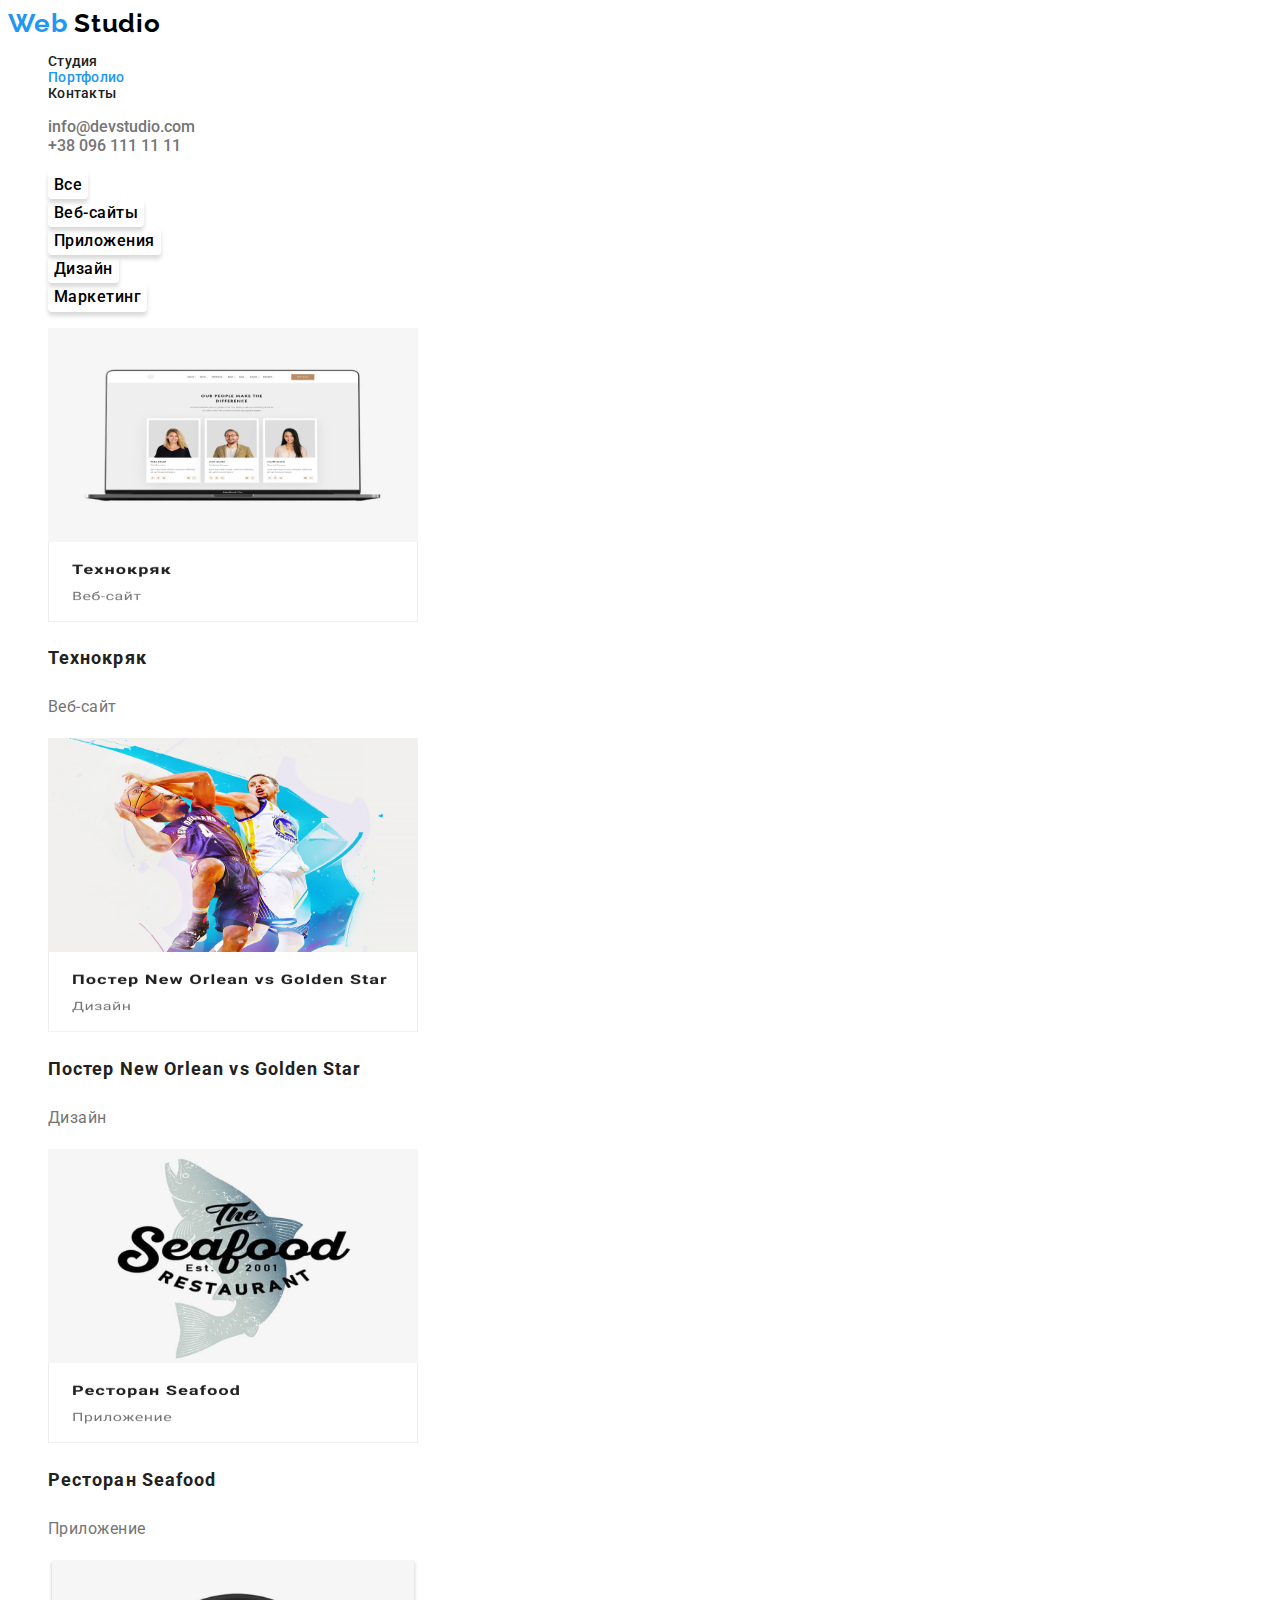
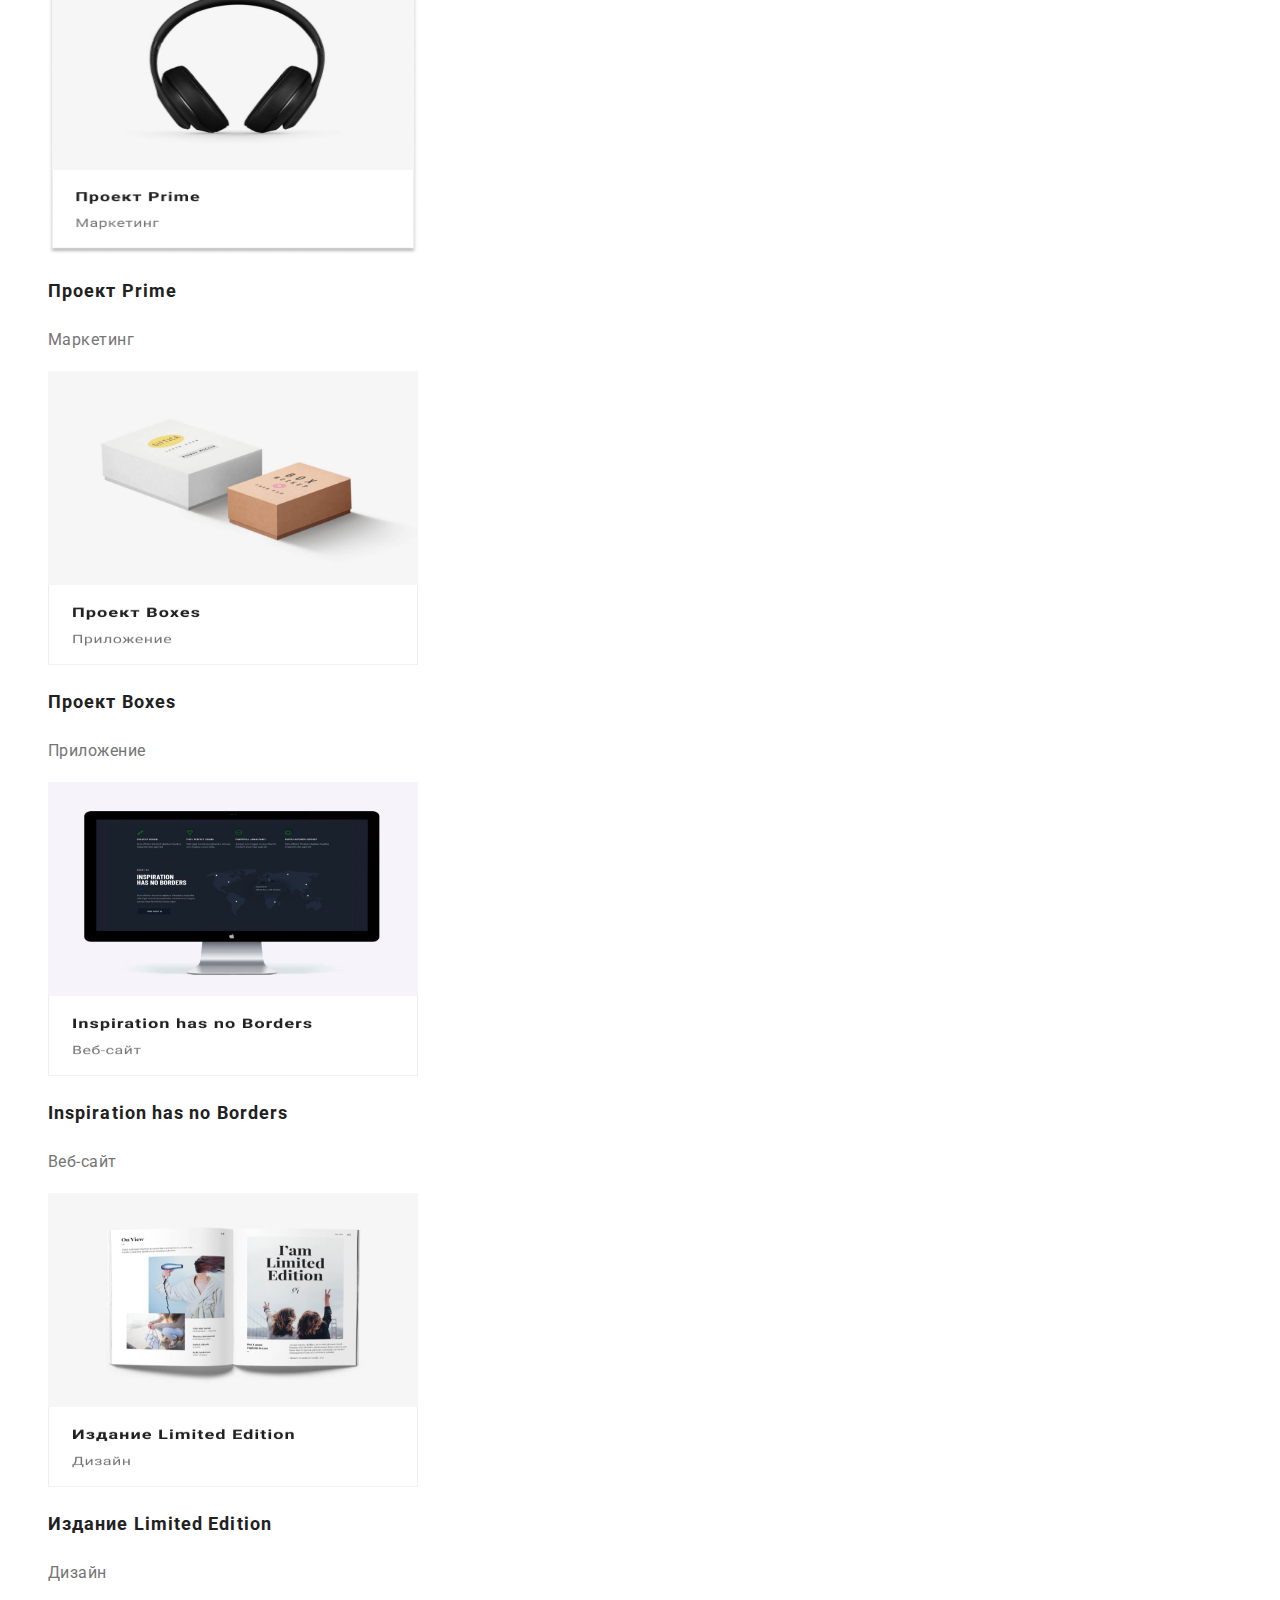
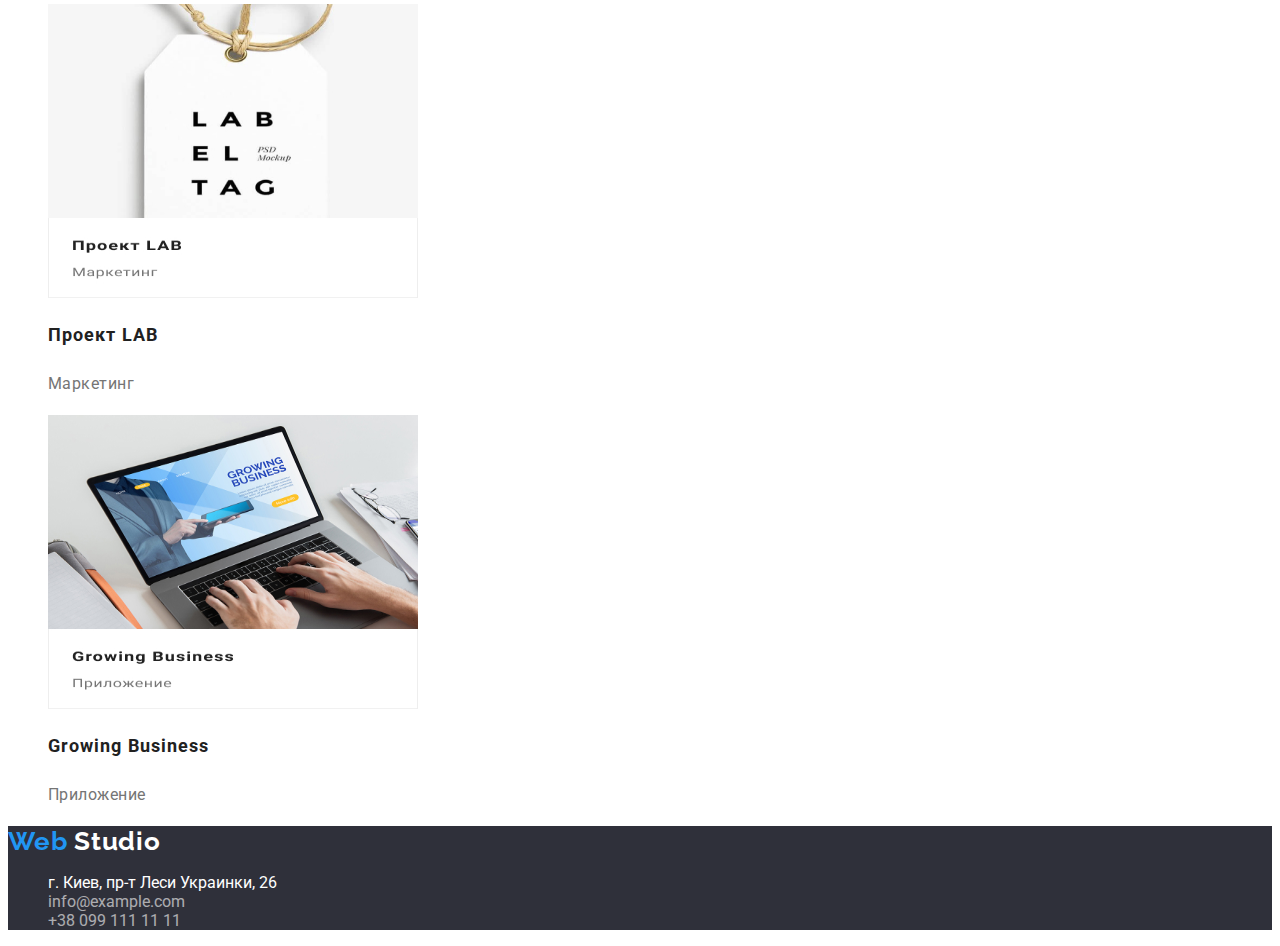
==== commit 68df73c1: "Меняет на заглавные буквы папку CSS" ====
--- a/portfolio.html
+++ b/portfolio.html
@@ -5,7 +5,7 @@
     <meta http-equiv="X-UA-Compatible" content="IE=edge" />
     <meta name="viewport" content="width=device-width, initial-scale=1.0" />
     <title>Portfolio</title>
-    <link rel="stylesheet" href="./css/style.css" />
+    <link rel="stylesheet" href="./CSS/style.css" />
     <link rel="preconnect" href="https://fonts.gstatic.com" />
     <link
       href="https://fonts.googleapis.com/css2?family=Raleway:wght@700&family=Roboto:wght@400;500;700;900&display=swap"
--- a/CSS/style.css
+++ b/CSS/style.css
@@ -0,0 +1,234 @@
+:root {
+    --title-text-color: #212121;
+    --white-color: #ffffff;
+    --main-text-color: #757575;
+    --accent-color: #2196f3;
+    --main-font-family: 'Roboto', sans-serif;
+    --main-font-style: normal;
+    --accent-font-family: 'Raleway', sans-serif;
+    --footer-contacts-color: rgba(255, 255, 255, 0.6);
+    --color-button-list-btn: #f5f4fa;
+    --dark-background-color: #188ce8;
+    --background-color-fon: #2f303a;
+    --light-color-fon: #f5f4fa;
+    --main-logo-color: #000000;
+}
+
+/* -------------- СТИЛИЗАЦИЯ ДЛЯ ВСЕХ---------------------------------------- */
+
+body {
+    font-family: var(--main-font-family);
+    font-style: var(--main-font-style);
+    color: var(--main-text-color);
+}
+
+.link {
+    text-decoration: none;
+    color: inherit;
+}
+
+.list {
+    list-style: none;
+}
+
+/* -------------- СТИЛИЗАЦИЯ ЛОГОТИП---------------------------------------- */
+
+.logo,
+.logo-footer {
+    font-family: var(--accent-font-family);
+    font-weight: bold;
+    line-height: 1.192;
+    font-size: 26px;
+    letter-spacing: 0.03em;
+}
+
+.web {
+    color: var(--accent-color);
+}
+
+.logo {
+    color: var(--main-logo-color);
+}
+
+.logo-footer {
+    color: var(--white-color);
+}
+
+.studio-footer {
+    color: var(--white-color);
+}
+
+/* -------------- СТИЛИЗАЦИЯ навигации---------------------------------------- */
+.nav-list {
+    color: var(--title-text-color);
+    font-weight: 500;
+    font-size: 14px;
+    line-height: 1.143;
+    letter-spacing: 0.02em;
+}
+
+.nav-list-link :hover,
+.nav-list-link :focus,
+.contacts-list-item :hover,
+.contacts-list-item :focus,
+.current-page {
+    color: var(--accent-color);
+}
+
+.contacts-list-item {
+    font-weight: 500;
+}
+
+/* -------------- СТИЛИЗАЦИЯ html---------------------------------------- */
+.hero-section,
+.footer-section {
+    background: var(--background-color-fon);
+}
+
+.visually-hidden {
+    position: absolute;
+    clip: rect(0 0 0 0);
+    width: 1px;
+    height: 1px;
+    margin: -1px;
+}
+
+.team-section {
+    background: var(--light-color-fon);
+}
+
+.hero-title {
+    color: var(--white-color);
+    font-weight: 900;
+    font-size: 44px;
+    line-height: 1.363;
+    text-align: center;
+    letter-spacing: 0.06em;
+    text-transform: uppercase;
+}
+
+.modal-button {
+    font-family: inherit;
+    font-weight: 700;
+    font-size: 16px;
+    line-height: 1.875;
+    text-align: center;
+    letter-spacing: 0.06em;
+    color: var(--white-color);
+    background-color: var(--accent-color);
+    cursor: pointer;
+    border: none;
+    border-radius: 4px;
+    box-shadow: 0px 4px 4px rgba(0, 0, 0, 0.15);
+}
+
+.modal-button:hover,
+.modal-button:focus {
+    background: var(--dark-background-color);
+}
+
+.title,
+.advantage-list-title {
+    color: var(--title-text-color);
+    font-weight: bold;
+    letter-spacing: 0.03em;
+}
+
+.title {
+    font-size: 36px;
+    line-height: 1.167;
+    text-align: center;
+}
+
+.advantage-list-title {
+    font-size: 14px;
+    line-height: 1.142;
+    text-transform: uppercase;
+}
+
+.advantage-list-description {
+    font-size: 14px;
+    line-height: 1.714x;
+    letter-spacing: 0.03em;
+}
+
+.team-list-item-name,
+.team-list-item-position {
+    font-size: 16px;
+    line-height: 1.188;
+    /* text-align: center;
+  letter-spacing: 0.03em; */
+}
+
+.team-list-item-name {
+    color: var(--title-text-color);
+    font-weight: 500;
+}
+
+.address-list-item {
+    font-style: normal;
+    color: var(--white-color);
+}
+
+.address-list-link {
+    opacity: 0.6;
+}
+
+/* -------------- СТИЛИЗАЦИЯ portfolio---------------------------------------- */
+
+.button-list-btn {
+    font-weight: 500;
+    font-size: 16px;
+    line-height: 1.6325;
+    text-align: center;
+    letter-spacing: 0.03em;
+    font-family: inherit;
+    border: none;
+    border-radius: 4px;
+    cursor: pointer;
+    box-shadow: 0px 4px 4px rgba(0, 0, 0, 0.15);
+    background: none;
+}
+
+.btn-main {
+    background-color: var(--accent-color);
+    color: var(--white-color);
+}
+
+.button-list-btn:hover,
+.button-list-btn:focus,
+.button-list-btn:active {
+    color: var(--white-color);
+    background: var(--dark-background-color);
+}
+
+.projects-list-item-name {
+    color: var(--title-text-color);
+    font-size: 18px;
+    line-height: 2;
+    letter-spacing: 0.06em;
+}
+
+.projects-list-item-type {
+    font-weight: normal;
+    font-size: 16px;
+    line-height: 1.875;
+    letter-spacing: 0.03em;
+}
+
+.projects-list-item-description {
+    font-size: 18px;
+    line-height: 1.556;
+    letter-spacing: 0.03em;
+}
+
+/* -------------- СТИЛИЗАЦИЯ address list---------------------------------------- */
+
+.address-list-item a:hover,
+.address-list-item a:focus {
+    color: var(--accent-color);
+}
+
+.address {
+    color: var(--white-color);
+}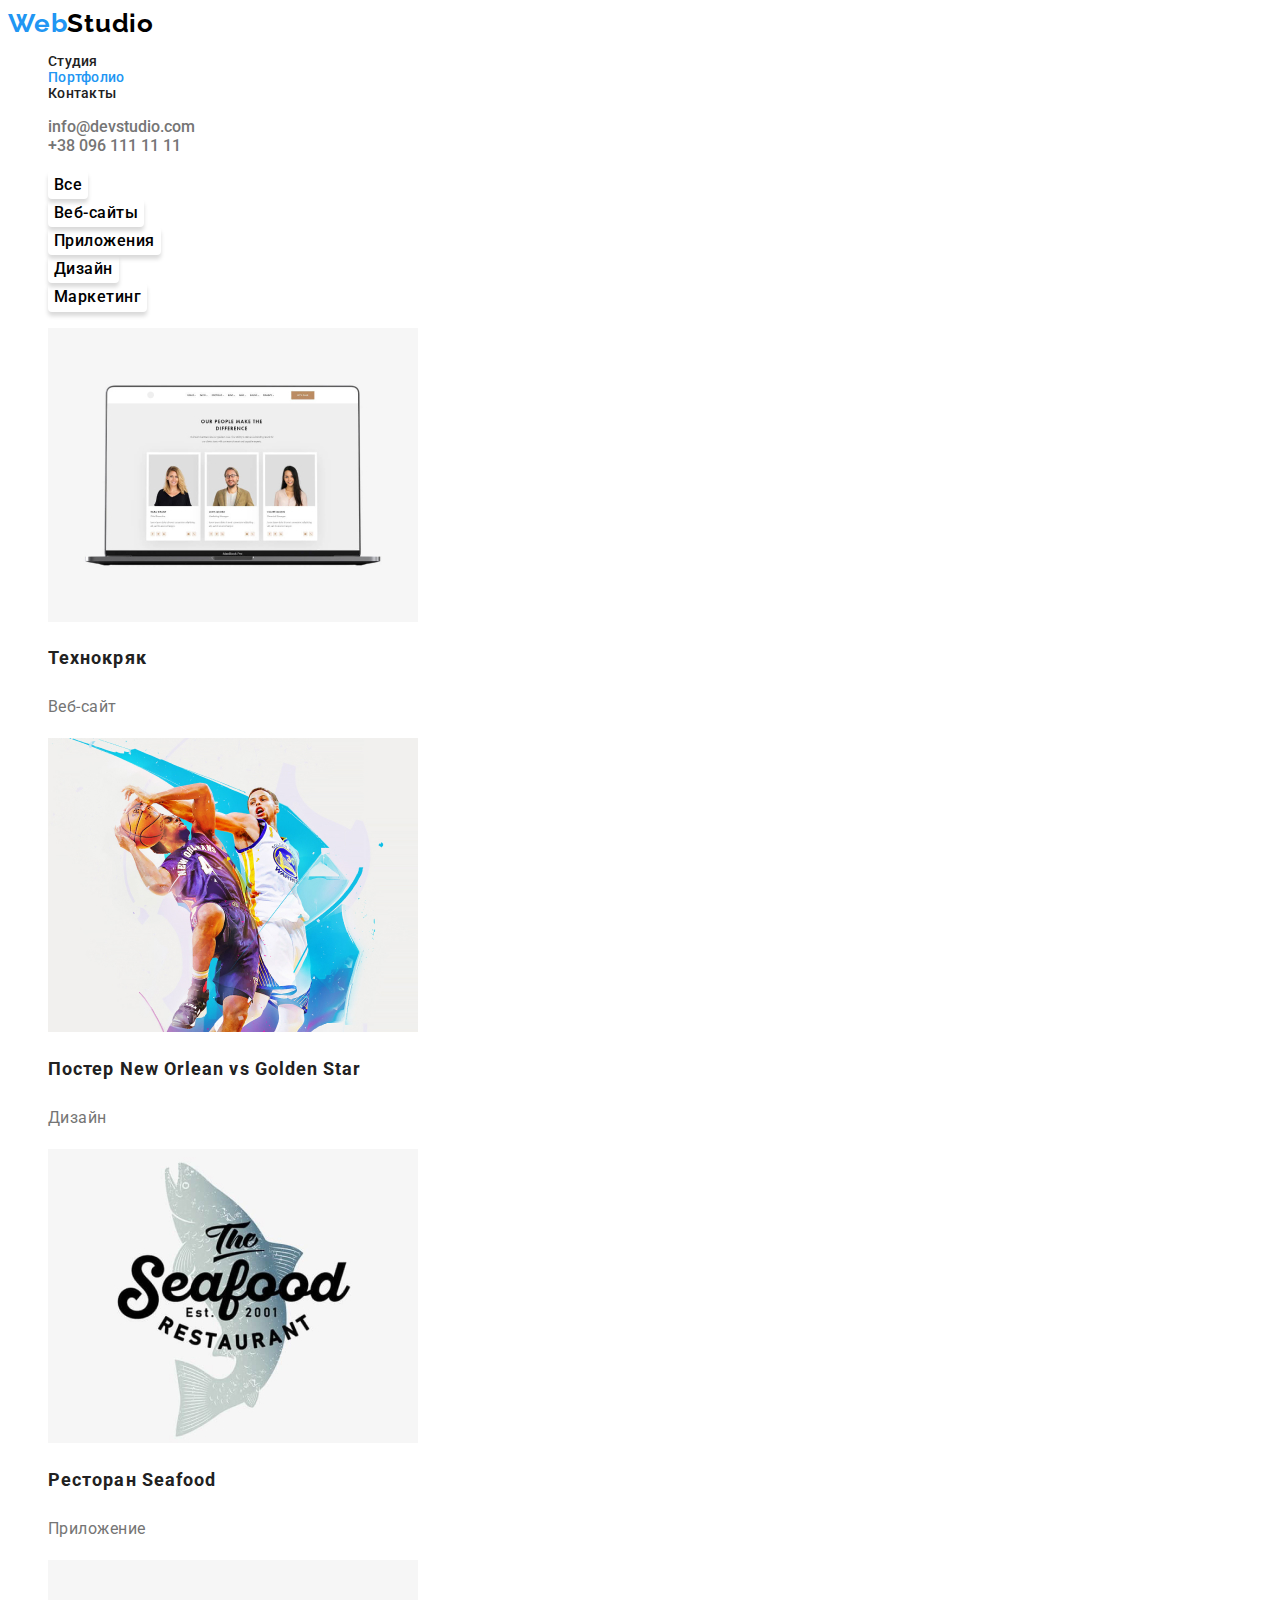
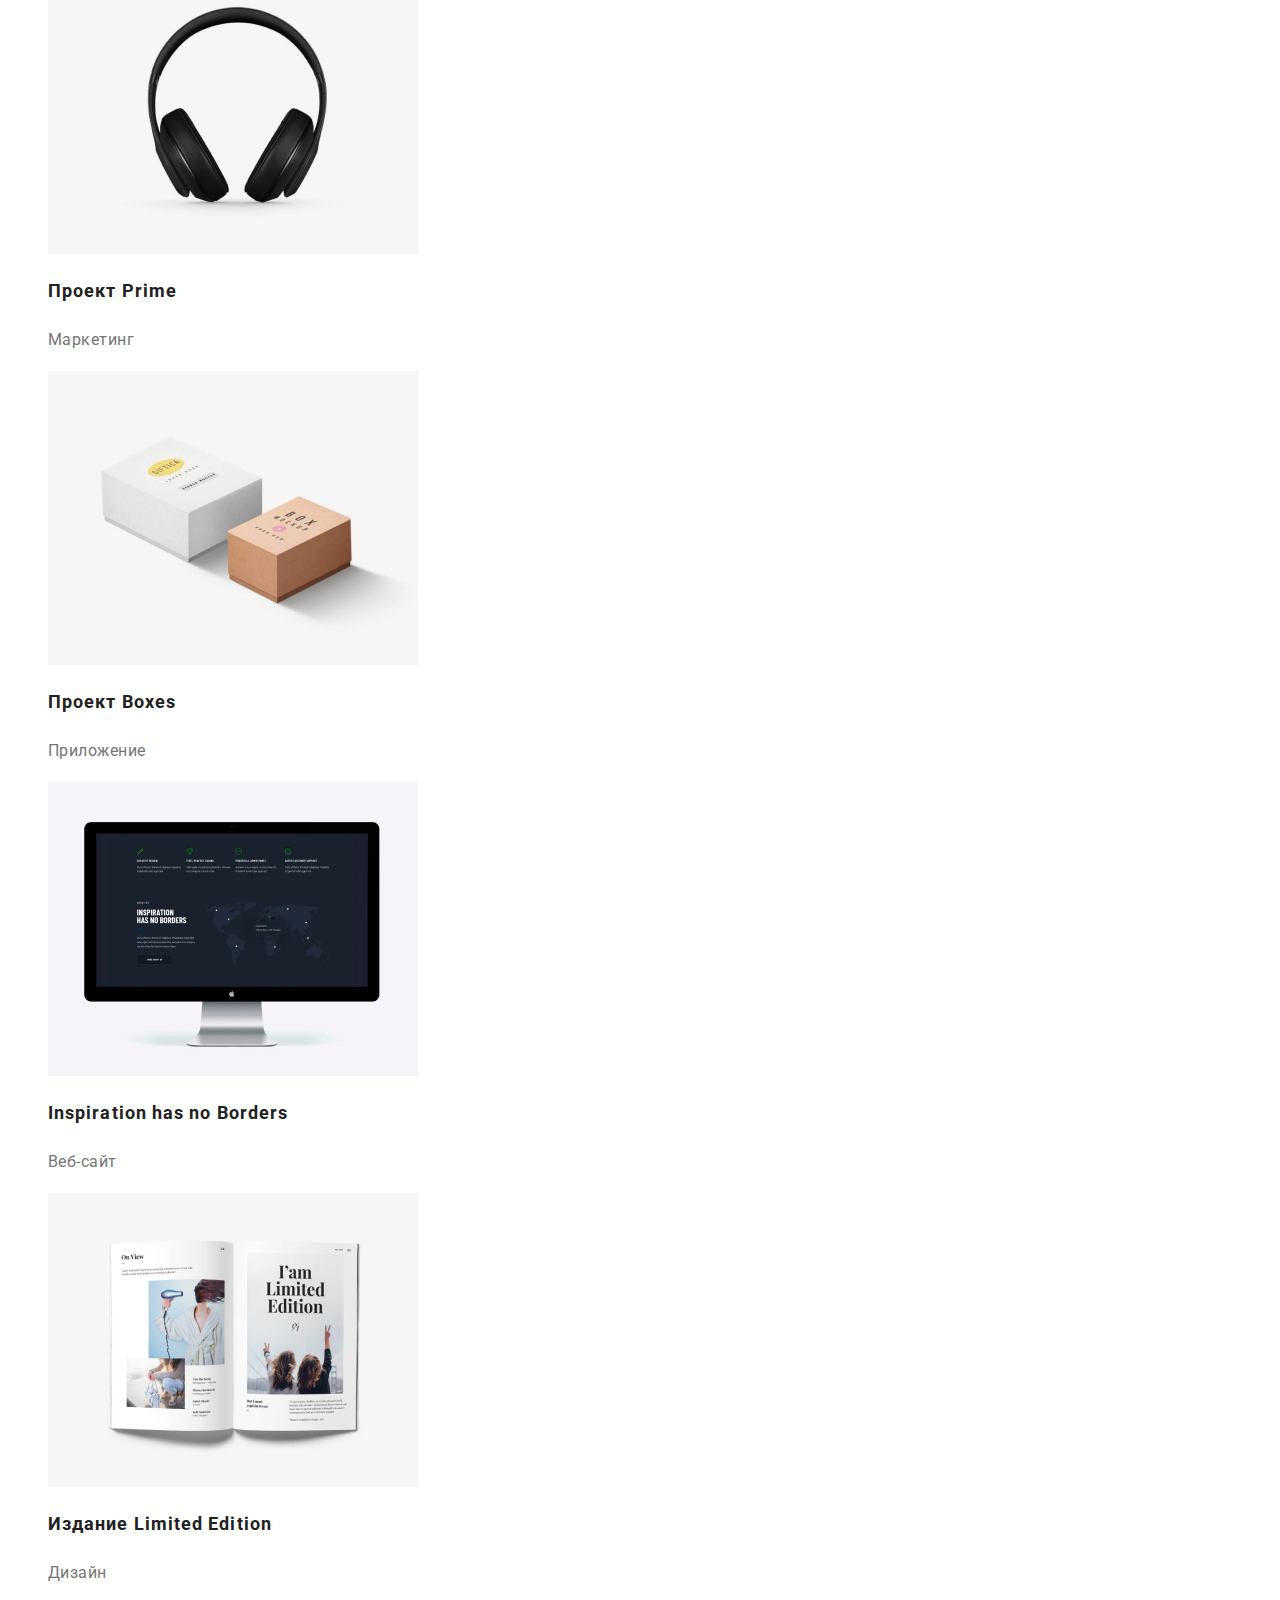
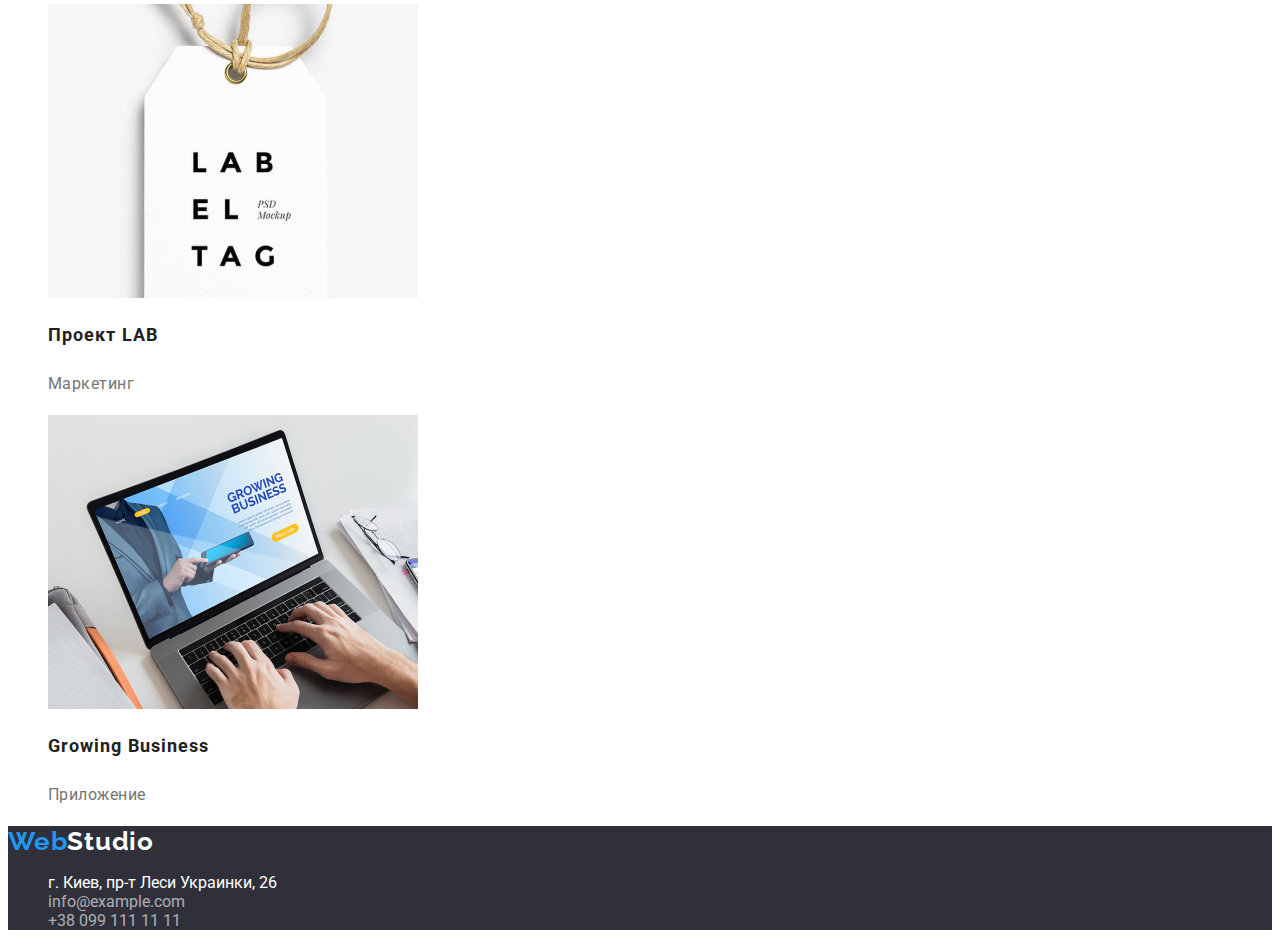
==== commit 9e2dc3ca: "правки в html после проверки" ====
--- a/portfolio.html
+++ b/portfolio.html
@@ -5,20 +5,17 @@
     <meta http-equiv="X-UA-Compatible" content="IE=edge" />
     <meta name="viewport" content="width=device-width, initial-scale=1.0" />
     <title>Portfolio</title>
-    <link rel="stylesheet" href="./CSS/style.css" />
     <link rel="preconnect" href="https://fonts.gstatic.com" />
     <link
       href="https://fonts.googleapis.com/css2?family=Raleway:wght@700&family=Roboto:wght@400;500;700;900&display=swap"
       rel="stylesheet"
     />
+    <link rel="stylesheet" href="./CSS/style.css" />
   </head>
   <body>
-    <!-- --------header---------- -->
+    <!-----------------------------header------------------------>
     <header>
-      <a href="./index.html" class="link logo">
-        <span class="web">Web</span>
-        Studio
-      </a>
+      <a href="./index.html" class="link logo"> <span class="web">Web</span>Studio </a>
 
       <nav class="nav-page">
         <ul class="nav-list list">
@@ -73,172 +70,181 @@
           <li class="projects-list-item">
             <a href="" class="projects-list-item-link link">
               <img
-                src="./images/img/img/project1.jpg"
+                src="./images/img/portfolio/img_1.jpg"
                 alt="Технокряк"
                 class="projects-list-item-img"
                 width="370"
                 height="294"
               />
-            </a>
-            <h2 class="projects-list-item-name">Технокряк</h2>
-            <p class="projects-list-item-type">Веб-сайт</p>
-            <!-- <p class="projects-list-item-description">
-              Технокряк это современная площадка распространения коронавируса.
-              Компании используют эту платформу для цифрового шпионажа и атак на
-              защищённые сервера конкурентов.
-            </p> -->
-          </li>
-
-          <li class="projects-list-item">
-            <a href="" class="projects-list-item-link link">
-              <img
-                src="./images/img/img/project2.jpg"
+
+              <h2 class="projects-list-item-name">Технокряк</h2>
+              <p class="projects-list-item-type">Веб-сайт</p>
+              <!-- <p class="projects-list-item-description">
+              Технокряк это современная площадка распространения коронавируса.
+              Компании используют эту платформу для цифрового шпионажа и атак на
+              защищённые сервера конкурентов.
+              </p> -->
+            </a>
+          </li>
+
+          <li class="projects-list-item">
+            <a href="" class="projects-list-item-link link">
+              <img
+                src="./images/img/portfolio/img_2.jpg"
                 alt="Постер New Orlean vs Golden Star"
                 class="projects-list-item-img"
                 width="370"
                 height="294"
               />
-            </a>
-            <h2 class="projects-list-item-name">Постер New Orlean vs Golden Star</h2>
-            <p class="projects-list-item-type">Дизайн</p>
-            <!-- <p class="projects-list-item-description">
-              Технокряк это современная площадка распространения коронавируса.
-              Компании используют эту платформу для цифрового шпионажа и атак на
-              защищённые сервера конкурентов.
-            </p> -->
-          </li>
-
-          <li class="projects-list-item">
-            <a href="" class="projects-list-item-link link">
-              <img
-                src="./images/img/img/project3.jpg"
+
+              <h2 class="projects-list-item-name">Постер New Orlean vs Golden Star</h2>
+              <p class="projects-list-item-type">Дизайн</p>
+              <!-- <p class="projects-list-item-description">
+                Технокряк это современная площадка распространения коронавируса.
+                Компании используют эту платформу для цифрового шпионажа и атак на
+                защищённые сервера конкурентов.
+              </p> -->
+            </a>
+          </li>
+
+          <li class="projects-list-item">
+            <a href="" class="projects-list-item-link link">
+              <img
+                src="./images/img/portfolio/img_3.jpg"
                 alt="Ресторан Seafood"
                 class="projects-list-item-img"
                 width="370"
                 height="294"
               />
-            </a>
-            <h2 class="projects-list-item-name">Ресторан Seafood</h2>
-            <p class="projects-list-item-type">Приложение</p>
-            <!-- <p class="projects-list-item-description">
-              Технокряк это современная площадка распространения коронавируса.
-              Компании используют эту платформу для цифрового шпионажа и атак на
-              защищённые сервера конкурентов.
-            </p> -->
-          </li>
-
-          <li class="projects-list-item">
-            <a href="" class="projects-list-item-link link">
-              <img
-                src="./images/img/img/project4.jpg"
+
+              <h2 class="projects-list-item-name">Ресторан Seafood</h2>
+              <p class="projects-list-item-type">Приложение</p>
+              <!-- <p class="projects-list-item-description">
+              Технокряк это современная площадка распространения коронавируса.
+              Компании используют эту платформу для цифрового шпионажа и атак на
+              защищённые сервера конкурентов.
+             </p> -->
+            </a>
+          </li>
+
+          <li class="projects-list-item">
+            <a href="" class="projects-list-item-link link">
+              <img
+                src="./images/img/portfolio/img_4.jpg"
                 alt="Проект Prime"
                 class="projects-list-item-img"
                 width="370"
                 height="294"
               />
-            </a>
-            <h2 class="projects-list-item-name">Проект Prime</h2>
-            <p class="projects-list-item-type">Маркетинг</p>
-            <!-- <p class="projects-list-item-description">
-              Технокряк это современная площадка распространения коронавируса.
-              Компании используют эту платформу для цифрового шпионажа и атак на
-              защищённые сервера конкурентов.
-            </p> -->
-          </li>
-
-          <li class="projects-list-item">
-            <a href="" class="projects-list-item-link link">
-              <img
-                src="./images/img/img/project5.jpg"
+
+              <h2 class="projects-list-item-name">Проект Prime</h2>
+              <p class="projects-list-item-type">Маркетинг</p>
+              <!-- <p class="projects-list-item-description">
+               Технокряк это современная площадка распространения коронавируса.
+               Компании используют эту платформу для цифрового шпионажа и атак на
+               защищённые сервера конкурентов.
+             </p> -->
+            </a>
+          </li>
+
+          <li class="projects-list-item">
+            <a href="" class="projects-list-item-link link">
+              <img
+                src="./images/img/portfolio/img_5.jpg"
                 alt="Проект Boxes"
                 class="projects-list-item-img"
                 width="370"
                 height="294"
               />
-            </a>
-            <h2 class="projects-list-item-name">Проект Boxes</h2>
-            <p class="projects-list-item-type">Приложение</p>
-            <!-- <p class="projects-list-item-description">
-              Технокряк это современная площадка распространения коронавируса.
-              Компании используют эту платформу для цифрового шпионажа и атак на
-              защищённые сервера конкурентов.
-            </p> -->
-          </li>
-
-          <li class="projects-list-item">
-            <a href="" class="projects-list-item-link link">
-              <img
-                src="./images/img/img/project6.jpg"
+
+              <h2 class="projects-list-item-name">Проект Boxes</h2>
+              <p class="projects-list-item-type">Приложение</p>
+              <!-- <p class="projects-list-item-description">
+              Технокряк это современная площадка распространения коронавируса.
+              Компании используют эту платформу для цифрового шпионажа и атак на
+              защищённые сервера конкурентов.
+              </p> -->
+            </a>
+          </li>
+
+          <li class="projects-list-item">
+            <a href="" class="projects-list-item-link link">
+              <img
+                src="./images/img/portfolio/img_6.jpg"
                 alt="Inspiration has no Borders"
                 class="projects-list-item-img"
                 width="370"
                 height="294"
               />
-            </a>
-            <h2 class="projects-list-item-name">Inspiration has no Borders</h2>
-            <p class="projects-list-item-type">Веб-сайт</p>
-            <!-- <p class="projects-list-item-description">
-              Технокряк это современная площадка распространения коронавируса.
-              Компании используют эту платформу для цифрового шпионажа и атак на
-              защищённые сервера конкурентов.
-            </p> -->
-          </li>
-
-          <li class="projects-list-item">
-            <a href="" class="projects-list-item-link link">
-              <img
-                src="./images/img/img/project7.jpg"
+
+              <h2 class="projects-list-item-name">Inspiration has no Borders</h2>
+              <p class="projects-list-item-type">Веб-сайт</p>
+              <!-- <p class="projects-list-item-description">
+              Технокряк это современная площадка распространения коронавируса.
+              Компании используют эту платформу для цифрового шпионажа и атак на
+              защищённые сервера конкурентов.
+              </p> -->
+            </a>
+          </li>
+
+          <li class="projects-list-item">
+            <a href="" class="projects-list-item-link link">
+              <img
+                src="./images/img/portfolio/img_7.jpg"
                 alt="Издание Limited Edition"
                 class="projects-list-item-img"
                 width="370"
                 height="294"
               />
-            </a>
-            <h2 class="projects-list-item-name">Издание Limited Edition</h2>
-            <p class="projects-list-item-type">Дизайн</p>
-            <!-- <p class="projects-list-item-description">
-              Технокряк это современная площадка распространения коронавируса.
-              Компании используют эту платформу для цифрового шпионажа и атак на
-              защищённые сервера конкурентов.
-            </p> -->
-          </li>
-
-          <li class="projects-list-item">
-            <a href="" class="projects-list-item-link link">
-              <img
-                src="./images/img/img/project8.jpg"
+
+              <h2 class="projects-list-item-name">Издание Limited Edition</h2>
+              <p class="projects-list-item-type">Дизайн</p>
+              <!-- <p class="projects-list-item-description">
+              Технокряк это современная площадка распространения коронавируса.
+              Компании используют эту платформу для цифрового шпионажа и атак на
+              защищённые сервера конкурентов.
+              </p> -->
+            </a>
+          </li>
+
+          <li class="projects-list-item">
+            <a href="" class="projects-list-item-link link">
+              <img
+                src="./images/img/portfolio/img_8.jpg"
                 alt=""
                 class="projects-list-item-img"
                 width="370"
                 height="294"
               />
-            </a>
-            <h2 class="projects-list-item-name">Проект LAB</h2>
-            <p class="projects-list-item-type">Маркетинг</p>
-            <!-- <p class="projects-list-item-description">
-              Технокряк это современная площадка распространения коронавируса.
-              Компании используют эту платформу для цифрового шпионажа и атак на
-              защищённые сервера конкурентов.
-            </p> -->
-          </li>
-
-          <li class="projects-list-item">
-            <a href="" class="projects-list-item-link link">
-              <img
-                src="./images/img/img/project9.jpg"
+
+              <h2 class="projects-list-item-name">Проект LAB</h2>
+              <p class="projects-list-item-type">Маркетинг</p>
+              <!-- <p class="projects-list-item-description">
+              Технокряк это современная площадка распространения коронавируса.
+              Компании используют эту платформу для цифрового шпионажа и атак на
+              защищённые сервера конкурентов.
+              </p> -->
+            </a>
+          </li>
+
+          <li class="projects-list-item">
+            <a href="" class="projects-list-item-link link">
+              <img
+                src="./images/img/portfolio/img_9.jpg"
                 alt="Growing Business"
                 class="projects-list-item-img"
                 width="370"
                 height="294"
               />
-            </a>
-            <h2 class="projects-list-item-name">Growing Business</h2>
-            <p class="projects-list-item-type">Приложение</p>
-            <!-- <p class="projects-list-item-description">
-              Технокряк это современная площадка распространения коронавируса.
-              Компании используют эту платформу для цифрового шпионажа и атак на
-              защищённые сервера конкурентов.
-            </p> -->
+
+              <h2 class="projects-list-item-name">Growing Business</h2>
+              <p class="projects-list-item-type">Приложение</p>
+              <!-- <p class="projects-list-item-description">
+              Технокряк это современная площадка распространения коронавируса.
+              Компании используют эту платформу для цифрового шпионажа и атак на
+              защищённые сервера конкурентов.
+              </p> -->
+            </a>
           </li>
         </ul>
       </section>
@@ -247,10 +253,7 @@
     <!------------------footer------------------------->
     <footer>
       <div class="footer-section">
-        <a href="./index.html" class="link logo-footer">
-          <span class="web">Web</span>
-          Studio
-        </a>
+        <a href="./index.html" class="link logo-footer"> <span class="web">Web</span>Studio </a>
 
         <address>
           <ul class="address-list list">
--- a/CSS/style.css
+++ b/CSS/style.css
@@ -36,7 +36,7 @@
 .logo,
 .logo-footer {
     font-family: var(--accent-font-family);
-    font-weight: bold;
+    font-weight: 700;
     line-height: 1.192;
     font-size: 26px;
     letter-spacing: 0.03em;
@@ -130,7 +130,7 @@
 .title,
 .advantage-list-title {
     color: var(--title-text-color);
-    font-weight: bold;
+    font-weight: 700;
     letter-spacing: 0.03em;
 }
 
@@ -148,7 +148,7 @@
 
 .advantage-list-description {
     font-size: 14px;
-    line-height: 1.714x;
+    line-height: 1.714;
     letter-spacing: 0.03em;
 }
 
@@ -209,6 +209,8 @@
     letter-spacing: 0.06em;
 }
 
+/*--убрать нормал----------------------------------------*/
+
 .projects-list-item-type {
     font-weight: normal;
     font-size: 16px;
